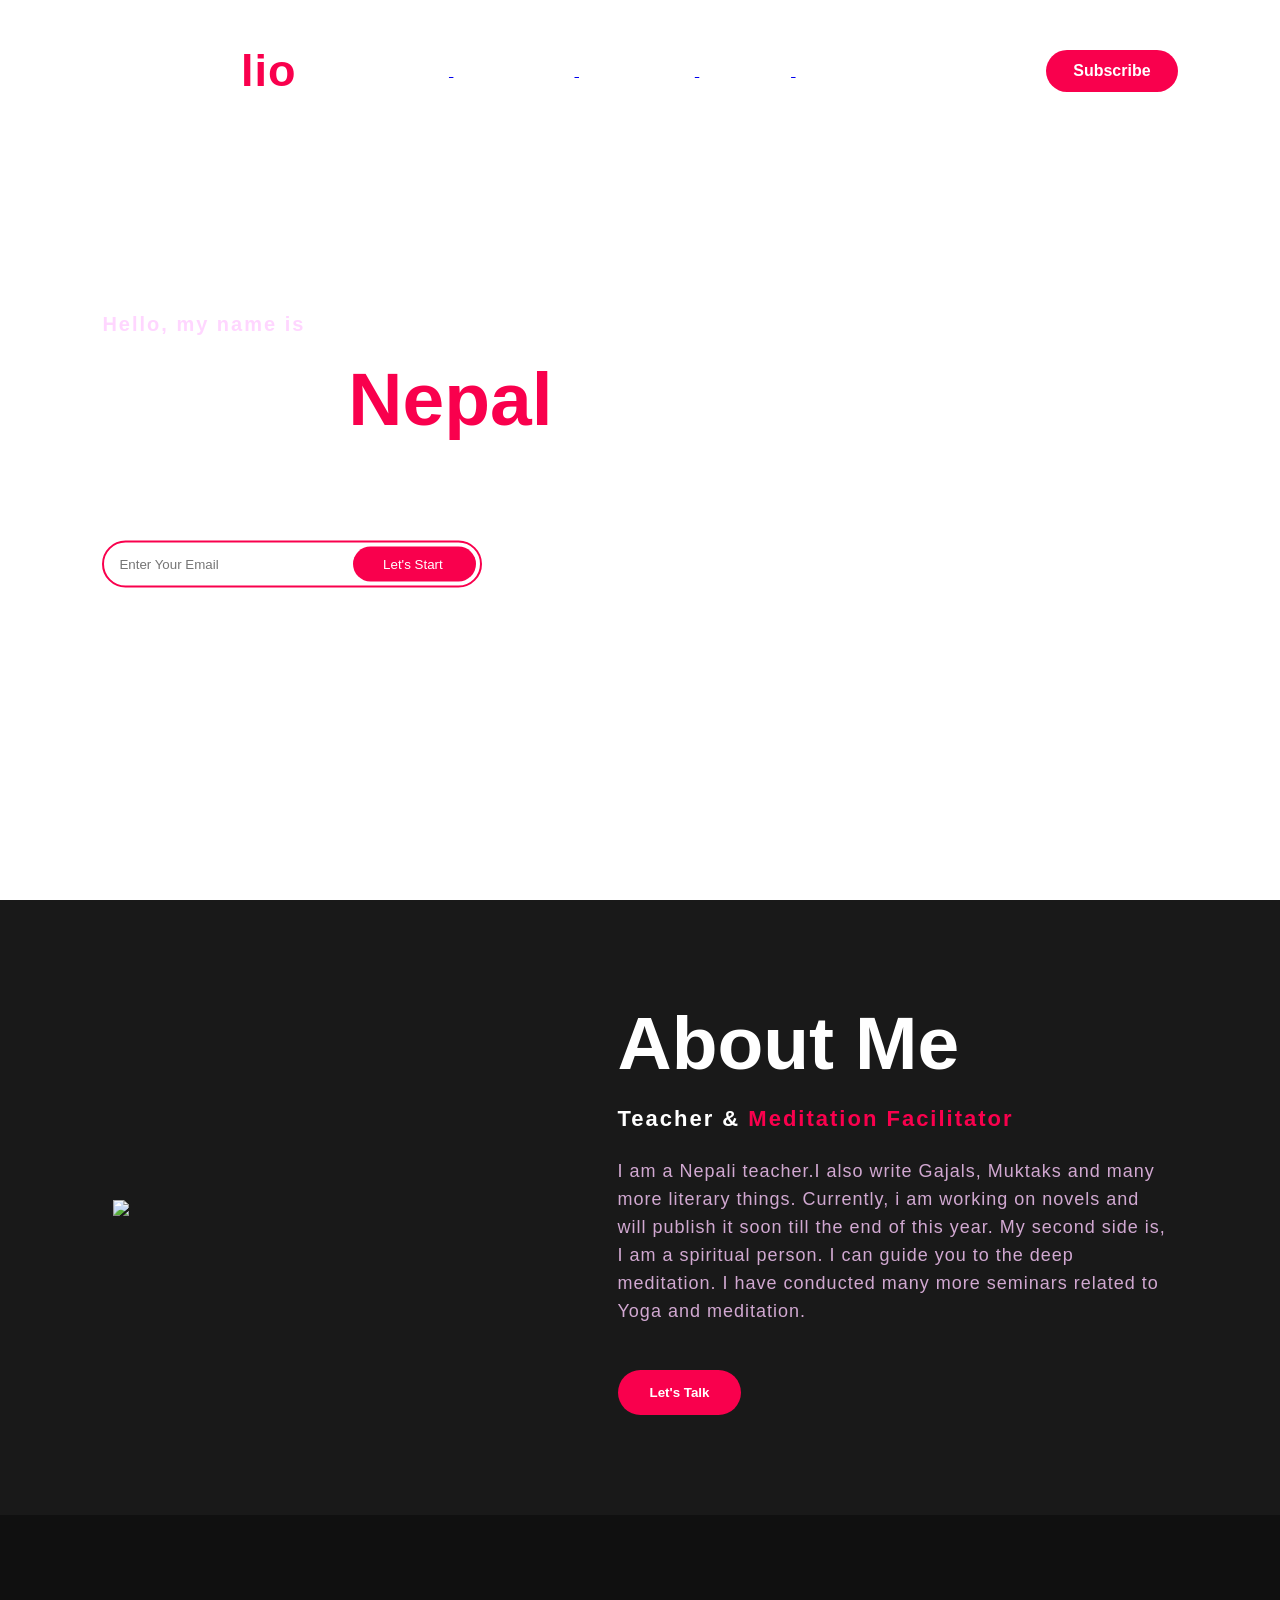
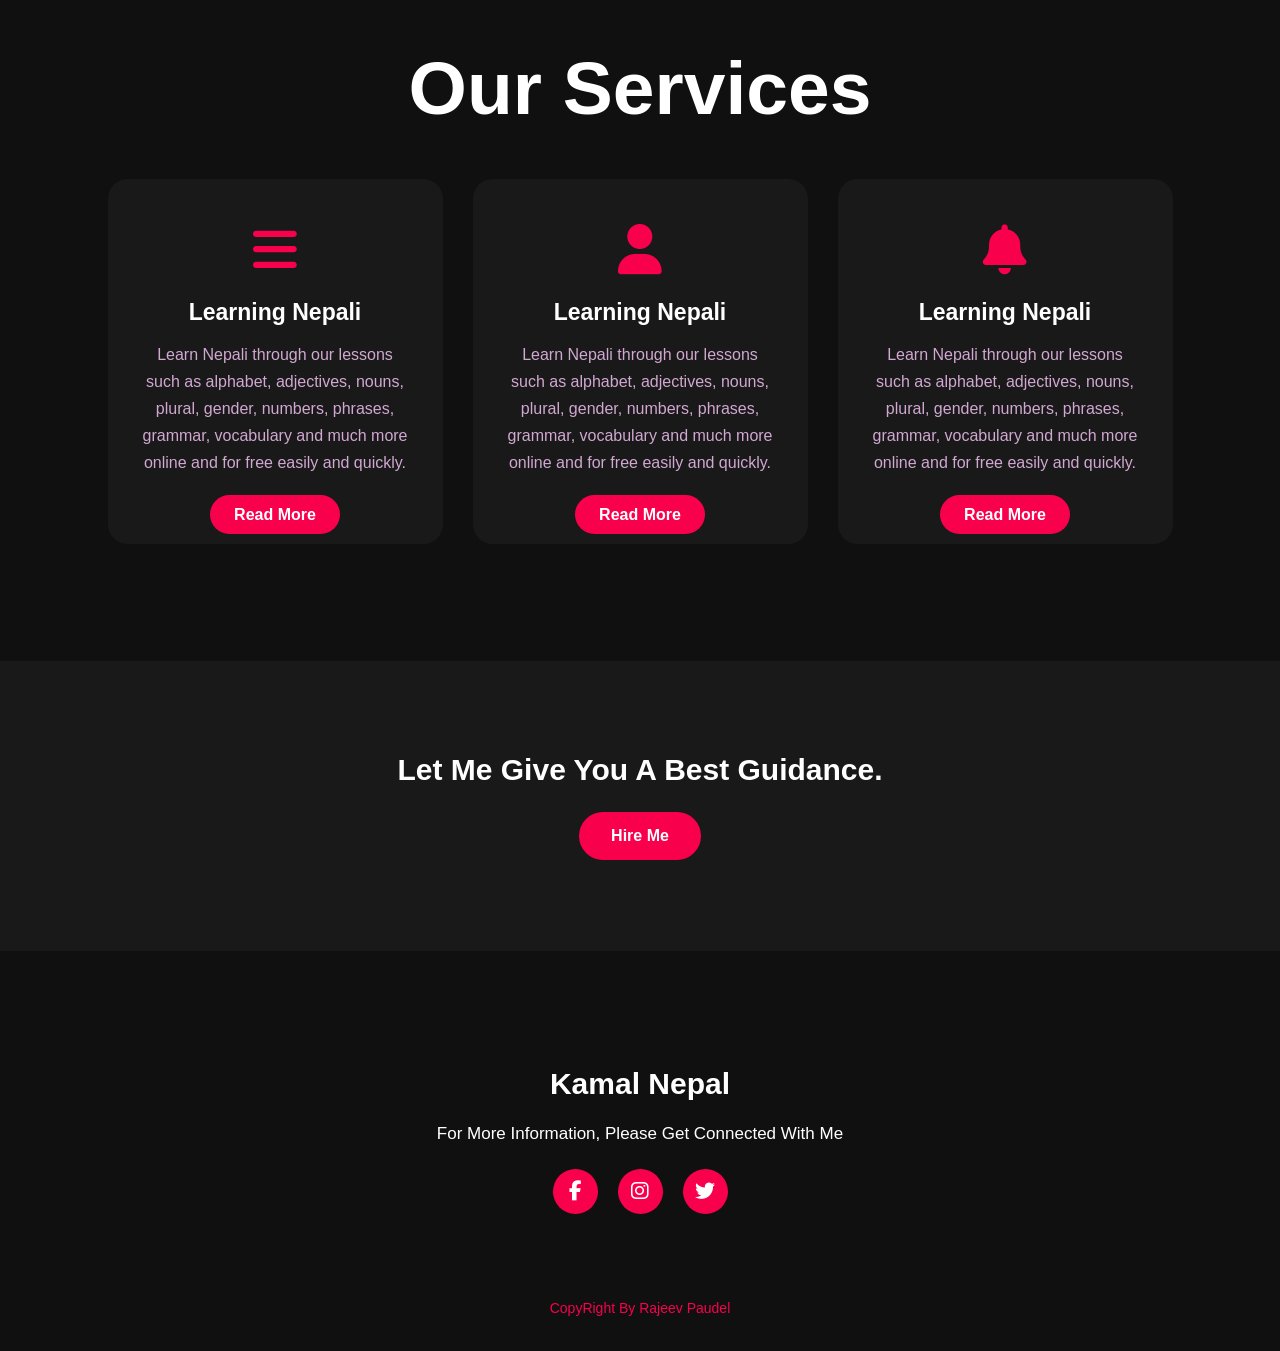
==== index.html @ 060ed09e "assigned to aashu and completed by aashu" ====
<!DOCTYPE html>
<html>
<head>
	<meta charset="utf-8">
	<meta name="viewport" content="width=device-width, initial-scale=1">
	<title>Portfolio Website</title>
	<link rel="stylesheet" type="text/css" href="style.css">
	<link rel="stylesheet" href="https://cdnjs.cloudflare.com/ajax/libs/font-awesome/6.2.0/css/all.min.css" integrity="sha512-xh6O/CkQoPOWDdYTDqeRdPCVd1SpvCA9XXcUnZS2FmJNp1coAFzvtCN9BmamE+4aHK8yyUHUSCcJHgXloTyT2A==" crossorigin="anonymous" referrerpolicy="no-referrer" />
</head>
<body>
	<!...hero section starts...>
		<div class="hero">
			<nav>
				<h2 class="logo">Portfo<span>lio</span></h2>
				<ul>
				<li><a href="#">Home</li>
				<li><a href="#">About Us</li>
				<li><a href="#">Services</li>
				<li><a href="#">Skills</li>
				<li><a href="#">Contact Us</li>
				</ul>
				<a href="#" class="btn">Subscribe</a>
			</nav>
			<div class="content">
				<h4>Hello, my name is</h4>
				<h1>Kamal <span>Nepal</span></h1>
				<h3>I'am a Nepali Teacher</h3>
				<div class="newslatter">
					<form>
						<input type="email" name="email" id="mail" placeholder="Enter Your Email">
						<input type="submit" name="submit" value="Let's Start ">

					</form>
				</div>
				
			</div>
		</div>


                    <!........About section starts...........>
    <section class="about">
    	<div class="main">
    		<img src="main-img.jpg">
    		<div class="about-text">
    			<h2> About Me</h2>
    			<h5>Teacher & <span>Meditation Facilitator</span></h5>
    			<p>I am a Nepali teacher.I also write Gajals, Muktaks and many more literary things.
    				Currently, i am working on novels and will publish it soon till the end of this year.
    				My second side is, I am a spiritual person. I can guide you to the deep meditation.
    				I have conducted many more seminars related to Yoga and meditation. 
				</p>
    			<button type="button">Let's Talk</button>
    		</div>
    		
    	</div>
    	
    </section>  
    <!........Service Section Starts......>
    <div class="service">
    	<div class="title">
    		<h2>Our Services</h2>
    	</div>
    	<div class="box">
    	<div class="card">
    		<i class="fa-solid fa-bars"></i>
    		<h5>Learning Nepali</h5>
    		<div class="pra">
    			<p>Learn Nepali through our lessons such as alphabet, adjectives, nouns, plural, gender, numbers, phrases, grammar, vocabulary and much more online and for free easily and quickly.
    			</p>

    			<p style="text-align: center;">
    				<a href="#" class="button"> Read More</a>
    			</p>
    		</div>
    	</div>

    	<div class="card">
    		<i class="fa-solid fa-user"></i>
    		<h5>Learning Nepali</h5>
    		<div class="pra">
    			<p>Learn Nepali through our lessons such as alphabet, adjectives, nouns, plural, gender, numbers, phrases, grammar, vocabulary and much more online and for free easily and quickly.
    			</p>

    			<p style="text-align: center;">
    				<a href="#" class="button"> Read More</a>
    			</p>
    		</div>
    	</div>


    	<div class="card">
    		<i class="fa-solid fa-bell"></i>
    		<h5>Learning Nepali</h5>
    		<div class="pra">
    			<p>Learn Nepali through our lessons such as alphabet, adjectives, nouns, plural, gender, numbers, phrases, grammar, vocabulary and much more online and for free easily and quickly.
    			</p>

    			<p style="text-align: center;">
    				<a href="#" class="button"> Read More</a>
    			</p>
    		</div>
    	</div>

    </div>
    </div>  

    <!......contact me.......>
    <div class="contact-me">
    	<p> Let Me Give You A Best Guidance.</p>
    	<a class="button-two" href="#">Hire Me</a>
    </div> 
    <!.....Footer Start....>
<footer>
	<p>Kamal Nepal</p>
	<p>For More Information, Please Get Connected With Me</p>
	<div class="social">
		<a href="#"><i class="fa-brands fa-facebook-f"></i></a>
		<a href="#"><i class="fa-brands fa-instagram"></i></a>
		<a href="#"><i class="fa-brands fa-twitter"></i></a>
	</div>
	<p class="end">CopyRight By Rajeev Paudel</p>

</footer>          	
</body>
</html>
---- style.css ----
*{
	padding: 0;
	margin: 0;
	font-family:'Josefin Sans',sans-serif;
	box-sizing: border-box;
}
.hero{
	height: 100vh;
	width: 100%;
	background-image: url(background.jpg);
	background-size: cover;
	background-position: center;
}
nav{
	display: flex;
	align-items: center;
	justify-content: space-between;
	padding-top: 45px;
	padding-left: 8%;
	padding-right: 8%;

}
.logo{
	color: white;
	font-size: 45px;
	letter-spacing: 1px;
	cursor: pointer;
}
span{
	color: #f9004d;
}
nav ul li{
	list-style-type: none;
	display: inline-block;
	padding: 10px 25px;
}
nav ul li a{
	color: white;
	text-decoration: none;
	font-weight: bold;
	text-transform: capitalize;
}
nav ul li a:hover{
	color: #f9004d;
	transition: .4s;
}
.btn{
	background-color:#f9004d ;
	color: white;
	text-decoration: none;
	border: 2px solid transparent;
	font-weight: bold;
	padding: 10px 25px;
	border-radius: 30px;
	transition: transform .4s;
}
.btn:hover{
	transform: scale(1.2);
}
.content{
	position: absolute;
	top: 50%;
	left: 8%;
	transform: translateY(-50%);
}
h1{
	color: white;
	margin: 20px 0px 20px;
	font-size: 75px;
}
h3{
	color: white;
	font-size: 25px;
	margin-bottom: 50px;
}
h4{
	color: #fcfc;
	letter-spacing: 2px;
	font-size: 20px;

}
.newslatter form{
	width: 380px;
	max-width: 100%;
	position: relative;

}
.newslatter form input:first-child{
	display: inline-block;
	width: 100%;
	padding: 14px 130px 14px 15px;
	border: 2px solid #f9004d;
	outline: none;
	border-radius: 30px;
}
.newslatter form input:last-child{
	position: absolute;
	display: inline-block;
	outline: none;
	border: none;
	padding: 10px 30px;
	border-radius: 30px;
	background-color: #f9004d;
	color: white;
	box-shadow: 0px 0px 5px #000 0px 0px 15px #858585;
	top: 6px;
	right: 6px;
}
.about{
	width: 100%;
	padding: 100px 0px;
	background-color: #191919;

}
.about img{
	height: auto;
	width: 430px;

}
.about-text{
	width: 550px;
}
.main{
	width: 1130px;
	max-width: 95%;
	margin: 0 auto;
	display: flex;
	align-items: center;
	justify-content: space-around;
}
.about-text h2{
	color: white;
	font-size: 75px;
	text-transform: capitalize;
	margin-bottom: 20px;
}
.about-text h5{
	color: white;
	letter-spacing: 2px;
	font-size: 22px;
	margin-bottom: 25px;
	text-transform: capitalize;
}
.about-text p{
	color: #fcfc;
	letter-spacing: 1px;
	line-height: 28px;
	font-size: 18px;
	margin-bottom: 45px;
}
button{
	background-color: #f9004d;
	color: white;
	text-transform: none;
	border: 2px solid transparent;
	font-weight: bold;
	padding: 13px 30px;
	border-radius: 30px;
	transition: .4s;
}
button:hover{
	background-color: transparent;
	border: 2px solid #f9004d;
	cursor: pointer;
}
.service{
	background-color: #101010;
	width: 100%;
	padding: 100px 0px;
}
.title h2{
	color: white;
	font-size: 75px;
	width: 1130px;
	margin: 30px auto;
	text-align: center;
}
.box{
	display: flex;
	justify-content: center;
	align-items: center;
	min-height: 400px;
}
.card{
	height: 365px;
	width: 335px;
	padding: 20px 35px;
	background: #191919;
	border-radius: 20px;
	margin: 15px;
	position: relative;
	overflow: hidden;
	text-align: center;
}
.card i{
	font-size: 50px;
	display: block;
	text-align: center;
	margin: 25px 0px;
	color: #f9004d;
}
h5{
	color: white;
	font-size: 23px;
	margin-bottom: 15px;
}
.pra p{
	color: #fcfc;
	font-size: 16px;
	line-height: 27px;
	margin-bottom: 25px;


}
.card .button{
	background-color: #f9004d;
	color: white;
	text-transform: none;
	border: 2px solid transparent;
	font-weight: bold;
	padding: 9px 22px;
	border-radius: 30px;
	transition: .4s;
	text-decoration: none;
}
.card .button:hover{
	background-color: transparent;
	border: 2px solid #f9004d;
	cursor: pointer; 	
}
.contact-me{
	width: 100%;
	height: 290px;
	background: #191919;
	display: flex;
	align-items: center;
	flex-direction: column;
	justify-content: center;


}
.contact-me p{
	color: white;
	font-size: 30px;
	font-weight: bold;
	margin-bottom: 25px;

}
.contact-me .button-two{
	background-color: #f9004d;
	color: white;
	text-transform: none;
	border: 2px solid transparent;
	font-weight: bold;
	padding: 13px 30px;
	border-radius: 30px;
	transition: .4s;
	text-decoration: none;
}
.contact-me .button-two:hover{
	background-color: transparent;
	border: 2px solid #f9004d;
	cursor: pointer; 	

}
footer{
	position: relative;
	width: 100%;
	height: 400px;
	background: #101010;
	display: flex;
	flex-direction: column;
	align-items: center;
	justify-content: center;
}
footer p:nth-child(1){
	font-size: 30px;
	color: white;
	font-weight: bold;
	margin-bottom: 20px;

}
footer p:nth-child(2){
	color: white;
	font-size: 17px;
	width: 500px;
	text-align: center;
	line-height: 26px;
}
.social{
	display: flex;

}
.social a{
	width: 45px;
	height: 45px;
	display: flex;
	align-items: center;
	justify-content: center;
	background: #f9004d;
	border-radius: 50%;
	margin: 22px 10px;
	color: white;
	text-decoration: none;
	font-size: 20px;

}
.social a:hover{
	transform: scale(1.3);
	transition: .3s;

}
.end{
	position: absolute;
	color: #f9004d;
	bottom: 35px;
	font-size: 14px;
	
}
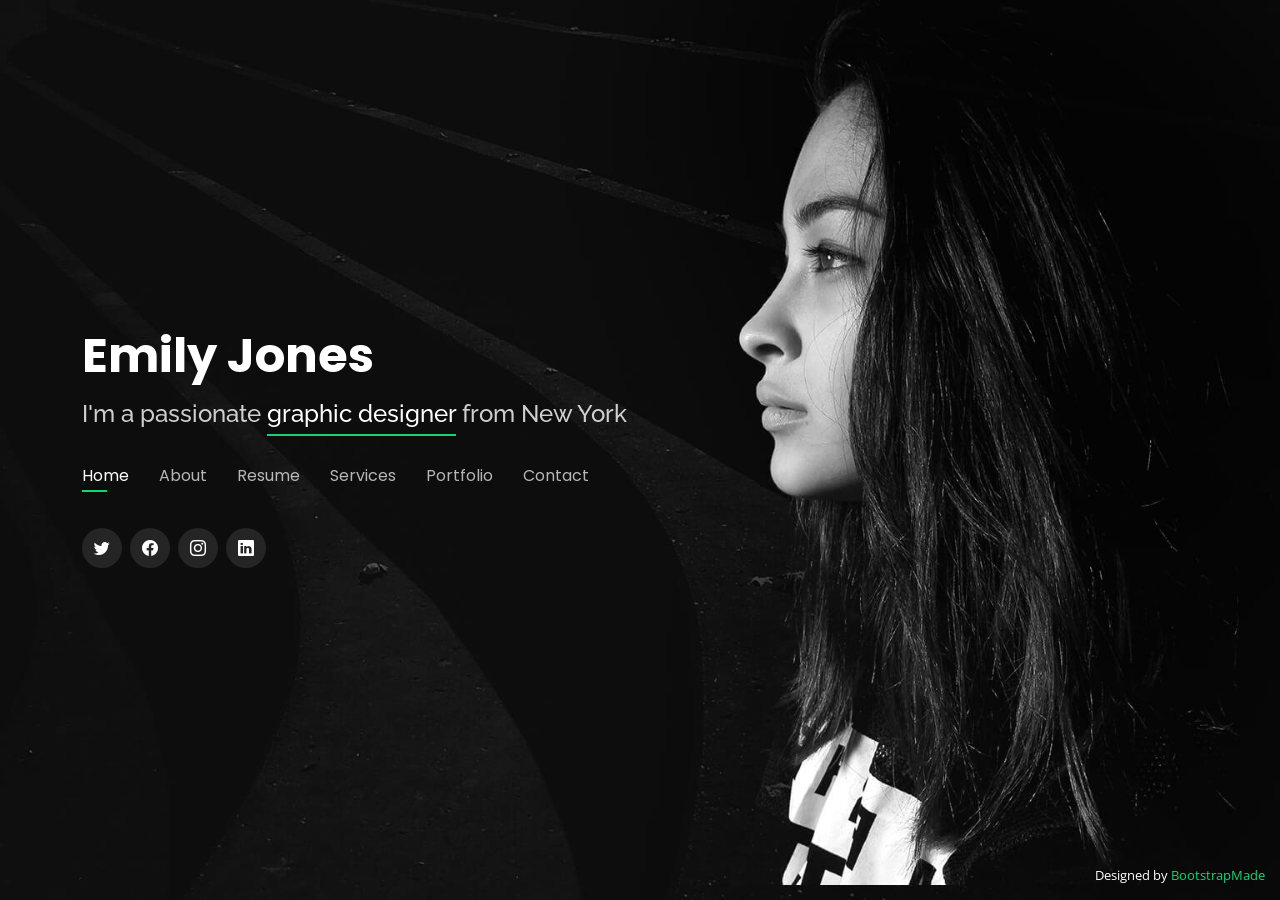
==== commit c3443194: "Lets see" ====
--- a/index.html
+++ b/index.html
@@ -1,125 +1,780 @@
 <!DOCTYPE html>
-<html>
+<html lang="en">
+
 <head>
-	<meta charset="utf-8">
-	<meta name="viewport" content="width=device-width, initial-scale=1">
-	<title>Portfolio Website</title>
-	<link rel="stylesheet" type="text/css" href="style.css">
-	<link rel="stylesheet" href="https://cdnjs.cloudflare.com/ajax/libs/font-awesome/6.2.0/css/all.min.css" integrity="sha512-xh6O/CkQoPOWDdYTDqeRdPCVd1SpvCA9XXcUnZS2FmJNp1coAFzvtCN9BmamE+4aHK8yyUHUSCcJHgXloTyT2A==" crossorigin="anonymous" referrerpolicy="no-referrer" />
+  <meta charset="utf-8">
+  <meta content="width=device-width, initial-scale=1.0" name="viewport">
+
+  <title>Personal Bootstrap Template</title>
+  <meta content="" name="description">
+  <meta content="" name="keywords">
+
+  <!-- Favicons -->
+  <link href="assets/img/favicon.png" rel="icon">
+  <link href="assets/img/apple-touch-icon.png" rel="apple-touch-icon">
+
+  <!-- Google Fonts -->
+  <link href="https://fonts.googleapis.com/css?family=Open+Sans:300,300i,400,400i,600,600i,700,700i|Raleway:300,300i,400,400i,500,500i,600,600i,700,700i|Poppins:300,300i,400,400i,500,500i,600,600i,700,700i" rel="stylesheet">
+
+  <!-- Vendor CSS Files -->
+  <link href="assets/vendor/bootstrap/css/bootstrap.min.css" rel="stylesheet">
+  <link href="assets/vendor/bootstrap-icons/bootstrap-icons.css" rel="stylesheet">
+  <link href="assets/vendor/boxicons/css/boxicons.min.css" rel="stylesheet">
+  <link href="assets/vendor/glightbox/css/glightbox.min.css" rel="stylesheet">
+  <link href="assets/vendor/remixicon/remixicon.css" rel="stylesheet">
+  <link href="assets/vendor/swiper/swiper-bundle.min.css" rel="stylesheet">
+
+  <!-- Template Main CSS File -->
+  <link href="assets/css/style.css" rel="stylesheet">
+
+  <!-- =======================================================
+  * Template Name: Personal
+  * Updated: Aug 30 2023 with Bootstrap v5.3.1
+  * Template URL: https://bootstrapmade.com/personal-free-resume-bootstrap-template/
+  * Author: BootstrapMade.com
+  * License: https://bootstrapmade.com/license/
+  ======================================================== -->
 </head>
+
 <body>
-	<!...hero section starts...>
-		<div class="hero">
-			<nav>
-				<h2 class="logo">Portfo<span>lio</span></h2>
-				<ul>
-				<li><a href="#">Home</li>
-				<li><a href="#">About Us</li>
-				<li><a href="#">Services</li>
-				<li><a href="#">Skills</li>
-				<li><a href="#">Contact Us</li>
-				</ul>
-				<a href="#" class="btn">Subscribe</a>
-			</nav>
-			<div class="content">
-				<h4>Hello, my name is</h4>
-				<h1>Kamal <span>Nepal</span></h1>
-				<h3>I'am a Nepali Teacher</h3>
-				<div class="newslatter">
-					<form>
-						<input type="email" name="email" id="mail" placeholder="Enter Your Email">
-						<input type="submit" name="submit" value="Let's Start ">
-
-					</form>
-				</div>
-				
-			</div>
-		</div>
-
-
-                    <!........About section starts...........>
-    <section class="about">
-    	<div class="main">
-    		<img src="main-img.jpg">
-    		<div class="about-text">
-    			<h2> About Me</h2>
-    			<h5>Teacher & <span>Meditation Facilitator</span></h5>
-    			<p>I am a Nepali teacher.I also write Gajals, Muktaks and many more literary things.
-    				Currently, i am working on novels and will publish it soon till the end of this year.
-    				My second side is, I am a spiritual person. I can guide you to the deep meditation.
-    				I have conducted many more seminars related to Yoga and meditation. 
-				</p>
-    			<button type="button">Let's Talk</button>
-    		</div>
-    		
-    	</div>
-    	
-    </section>  
-    <!........Service Section Starts......>
-    <div class="service">
-    	<div class="title">
-    		<h2>Our Services</h2>
-    	</div>
-    	<div class="box">
-    	<div class="card">
-    		<i class="fa-solid fa-bars"></i>
-    		<h5>Learning Nepali</h5>
-    		<div class="pra">
-    			<p>Learn Nepali through our lessons such as alphabet, adjectives, nouns, plural, gender, numbers, phrases, grammar, vocabulary and much more online and for free easily and quickly.
-    			</p>
-
-    			<p style="text-align: center;">
-    				<a href="#" class="button"> Read More</a>
-    			</p>
-    		</div>
-    	</div>
-
-    	<div class="card">
-    		<i class="fa-solid fa-user"></i>
-    		<h5>Learning Nepali</h5>
-    		<div class="pra">
-    			<p>Learn Nepali through our lessons such as alphabet, adjectives, nouns, plural, gender, numbers, phrases, grammar, vocabulary and much more online and for free easily and quickly.
-    			</p>
-
-    			<p style="text-align: center;">
-    				<a href="#" class="button"> Read More</a>
-    			</p>
-    		</div>
-    	</div>
-
-
-    	<div class="card">
-    		<i class="fa-solid fa-bell"></i>
-    		<h5>Learning Nepali</h5>
-    		<div class="pra">
-    			<p>Learn Nepali through our lessons such as alphabet, adjectives, nouns, plural, gender, numbers, phrases, grammar, vocabulary and much more online and for free easily and quickly.
-    			</p>
-
-    			<p style="text-align: center;">
-    				<a href="#" class="button"> Read More</a>
-    			</p>
-    		</div>
-    	</div>
+
+  <!-- ======= Header ======= -->
+  <header id="header">
+    <div class="container">
+
+      <h1><a href="index.html">Emily Jones</a></h1>
+      <!-- Uncomment below if you prefer to use an image logo -->
+      <!-- <a href="index.html" class="mr-auto"><img src="assets/img/logo.png" alt="" class="img-fluid"></a> -->
+      <h2>I'm a passionate <span>graphic designer</span> from New York</h2>
+
+      <nav id="navbar" class="navbar">
+        <ul>
+          <li><a class="nav-link active" href="#header">Home</a></li>
+          <li><a class="nav-link" href="#about">About</a></li>
+          <li><a class="nav-link" href="#resume">Resume</a></li>
+          <li><a class="nav-link" href="#services">Services</a></li>
+          <li><a class="nav-link" href="#portfolio">Portfolio</a></li>
+          <li><a class="nav-link" href="#contact">Contact</a></li>
+        </ul>
+        <i class="bi bi-list mobile-nav-toggle"></i>
+      </nav><!-- .navbar -->
+
+      <div class="social-links">
+        <a href="#" class="twitter"><i class="bi bi-twitter"></i></a>
+        <a href="#" class="facebook"><i class="bi bi-facebook"></i></a>
+        <a href="#" class="instagram"><i class="bi bi-instagram"></i></a>
+        <a href="#" class="linkedin"><i class="bi bi-linkedin"></i></a>
+      </div>
 
     </div>
-    </div>  
-
-    <!......contact me.......>
-    <div class="contact-me">
-    	<p> Let Me Give You A Best Guidance.</p>
-    	<a class="button-two" href="#">Hire Me</a>
-    </div> 
-    <!.....Footer Start....>
-<footer>
-	<p>Kamal Nepal</p>
-	<p>For More Information, Please Get Connected With Me</p>
-	<div class="social">
-		<a href="#"><i class="fa-brands fa-facebook-f"></i></a>
-		<a href="#"><i class="fa-brands fa-instagram"></i></a>
-		<a href="#"><i class="fa-brands fa-twitter"></i></a>
-	</div>
-	<p class="end">CopyRight By Rajeev Paudel</p>
-
-</footer>          	
+  </header><!-- End Header -->
+
+  <!-- ======= About Section ======= -->
+  <section id="about" class="about">
+
+    <!-- ======= About Me ======= -->
+    <div class="about-me container">
+
+      <div class="section-title">
+        <h2>About</h2>
+        <p>Learn more about me</p>
+      </div>
+
+      <div class="row">
+        <div class="col-lg-4" data-aos="fade-right">
+          <img src="assets/img/me.jpg" class="img-fluid" alt="">
+        </div>
+        <div class="col-lg-8 pt-4 pt-lg-0 content" data-aos="fade-left">
+          <h3>UI/UX &amp; Graphic Designer</h3>
+          <p class="fst-italic">
+            Lorem ipsum dolor sit amet, consectetur adipiscing elit, sed do eiusmod tempor incididunt ut labore et dolore
+            magna aliqua.
+          </p>
+          <div class="row">
+            <div class="col-lg-6">
+              <ul>
+                <li><i class="bi bi-chevron-right"></i> <strong>Birthday:</strong> <span>1 May 1995</span></li>
+                <li><i class="bi bi-chevron-right"></i> <strong>Website:</strong> <span>www.example.com</span></li>
+                <li><i class="bi bi-chevron-right"></i> <strong>Phone:</strong> <span>+123 456 7890</span></li>
+                <li><i class="bi bi-chevron-right"></i> <strong>City:</strong> <span>New York, USA</span></li>
+              </ul>
+            </div>
+            <div class="col-lg-6">
+              <ul>
+                <li><i class="bi bi-chevron-right"></i> <strong>Age:</strong> <span>30</span></li>
+                <li><i class="bi bi-chevron-right"></i> <strong>Degree:</strong> <span>Master</span></li>
+                <li><i class="bi bi-chevron-right"></i> <strong>PhEmailone:</strong> <span>email@example.com</span></li>
+                <li><i class="bi bi-chevron-right"></i> <strong>Freelance:</strong> <span>Available</span></li>
+              </ul>
+            </div>
+          </div>
+          <p>
+            Officiis eligendi itaque labore et dolorum mollitia officiis optio vero. Quisquam sunt adipisci omnis et ut. Nulla accusantium dolor incidunt officia tempore. Et eius omnis.
+            Cupiditate ut dicta maxime officiis quidem quia. Sed et consectetur qui quia repellendus itaque neque. Aliquid amet quidem ut quaerat cupiditate. Ab et eum qui repellendus omnis culpa magni laudantium dolores.
+          </p>
+        </div>
+      </div>
+
+    </div><!-- End About Me -->
+
+    <!-- ======= Counts ======= -->
+    <div class="counts container">
+
+      <div class="row">
+
+        <div class="col-lg-3 col-md-6">
+          <div class="count-box">
+            <i class="bi bi-emoji-smile"></i>
+            <span data-purecounter-start="0" data-purecounter-end="232" data-purecounter-duration="1" class="purecounter"></span>
+            <p>Happy Clients</p>
+          </div>
+        </div>
+
+        <div class="col-lg-3 col-md-6 mt-5 mt-md-0">
+          <div class="count-box">
+            <i class="bi bi-journal-richtext"></i>
+            <span data-purecounter-start="0" data-purecounter-end="521" data-purecounter-duration="1" class="purecounter"></span>
+            <p>Projects</p>
+          </div>
+        </div>
+
+        <div class="col-lg-3 col-md-6 mt-5 mt-lg-0">
+          <div class="count-box">
+            <i class="bi bi-headset"></i>
+            <span data-purecounter-start="0" data-purecounter-end="1463" data-purecounter-duration="1" class="purecounter"></span>
+            <p>Hours Of Support</p>
+          </div>
+        </div>
+
+        <div class="col-lg-3 col-md-6 mt-5 mt-lg-0">
+          <div class="count-box">
+            <i class="bi bi-award"></i>
+            <span data-purecounter-start="0" data-purecounter-end="24" data-purecounter-duration="1" class="purecounter"></span>
+            <p>Awards</p>
+          </div>
+        </div>
+
+      </div>
+
+    </div><!-- End Counts -->
+
+    <!-- ======= Skills  ======= -->
+    <div class="skills container">
+
+      <div class="section-title">
+        <h2>Skills</h2>
+      </div>
+
+      <div class="row skills-content">
+
+        <div class="col-lg-6">
+
+          <div class="progress">
+            <span class="skill">HTML <i class="val">100%</i></span>
+            <div class="progress-bar-wrap">
+              <div class="progress-bar" role="progressbar" aria-valuenow="100" aria-valuemin="0" aria-valuemax="100"></div>
+            </div>
+          </div>
+
+          <div class="progress">
+            <span class="skill">CSS <i class="val">90%</i></span>
+            <div class="progress-bar-wrap">
+              <div class="progress-bar" role="progressbar" aria-valuenow="90" aria-valuemin="0" aria-valuemax="100"></div>
+            </div>
+          </div>
+
+          <div class="progress">
+            <span class="skill">JavaScript <i class="val">75%</i></span>
+            <div class="progress-bar-wrap">
+              <div class="progress-bar" role="progressbar" aria-valuenow="75" aria-valuemin="0" aria-valuemax="100"></div>
+            </div>
+          </div>
+
+        </div>
+
+        <div class="col-lg-6">
+
+          <div class="progress">
+            <span class="skill">PHP <i class="val">80%</i></span>
+            <div class="progress-bar-wrap">
+              <div class="progress-bar" role="progressbar" aria-valuenow="80" aria-valuemin="0" aria-valuemax="100"></div>
+            </div>
+          </div>
+
+          <div class="progress">
+            <span class="skill">WordPress/CMS <i class="val">90%</i></span>
+            <div class="progress-bar-wrap">
+              <div class="progress-bar" role="progressbar" aria-valuenow="90" aria-valuemin="0" aria-valuemax="100"></div>
+            </div>
+          </div>
+
+          <div class="progress">
+            <span class="skill">Photoshop <i class="val">55%</i></span>
+            <div class="progress-bar-wrap">
+              <div class="progress-bar" role="progressbar" aria-valuenow="55" aria-valuemin="0" aria-valuemax="100"></div>
+            </div>
+          </div>
+
+        </div>
+
+      </div>
+
+    </div><!-- End Skills -->
+
+    <!-- ======= Interests ======= -->
+    <div class="interests container">
+
+      <div class="section-title">
+        <h2>Interests</h2>
+      </div>
+
+      <div class="row">
+        <div class="col-lg-3 col-md-4">
+          <div class="icon-box">
+            <i class="ri-store-line" style="color: #ffbb2c;"></i>
+            <h3>Lorem Ipsum</h3>
+          </div>
+        </div>
+        <div class="col-lg-3 col-md-4 mt-4 mt-md-0">
+          <div class="icon-box">
+            <i class="ri-bar-chart-box-line" style="color: #5578ff;"></i>
+            <h3>Dolor Sitema</h3>
+          </div>
+        </div>
+        <div class="col-lg-3 col-md-4 mt-4 mt-md-0">
+          <div class="icon-box">
+            <i class="ri-calendar-todo-line" style="color: #e80368;"></i>
+            <h3>Sed perspiciatis</h3>
+          </div>
+        </div>
+        <div class="col-lg-3 col-md-4 mt-4 mt-lg-0">
+          <div class="icon-box">
+            <i class="ri-paint-brush-line" style="color: #e361ff;"></i>
+            <h3>Magni Dolores</h3>
+          </div>
+        </div>
+        <div class="col-lg-3 col-md-4 mt-4">
+          <div class="icon-box">
+            <i class="ri-database-2-line" style="color: #47aeff;"></i>
+            <h3>Nemo Enim</h3>
+          </div>
+        </div>
+        <div class="col-lg-3 col-md-4 mt-4">
+          <div class="icon-box">
+            <i class="ri-gradienter-line" style="color: #ffa76e;"></i>
+            <h3>Eiusmod Tempor</h3>
+          </div>
+        </div>
+        <div class="col-lg-3 col-md-4 mt-4">
+          <div class="icon-box">
+            <i class="ri-file-list-3-line" style="color: #11dbcf;"></i>
+            <h3>Midela Teren</h3>
+          </div>
+        </div>
+        <div class="col-lg-3 col-md-4 mt-4">
+          <div class="icon-box">
+            <i class="ri-price-tag-2-line" style="color: #4233ff;"></i>
+            <h3>Pira Neve</h3>
+          </div>
+        </div>
+        <div class="col-lg-3 col-md-4 mt-4">
+          <div class="icon-box">
+            <i class="ri-anchor-line" style="color: #b2904f;"></i>
+            <h3>Dirada Pack</h3>
+          </div>
+        </div>
+        <div class="col-lg-3 col-md-4 mt-4">
+          <div class="icon-box">
+            <i class="ri-disc-line" style="color: #b20969;"></i>
+            <h3>Moton Ideal</h3>
+          </div>
+        </div>
+        <div class="col-lg-3 col-md-4 mt-4">
+          <div class="icon-box">
+            <i class="ri-base-station-line" style="color: #ff5828;"></i>
+            <h3>Verdo Park</h3>
+          </div>
+        </div>
+        <div class="col-lg-3 col-md-4 mt-4">
+          <div class="icon-box">
+            <i class="ri-fingerprint-line" style="color: #29cc61;"></i>
+            <h3>Flavor Nivelanda</h3>
+          </div>
+        </div>
+      </div>
+
+    </div><!-- End Interests -->
+
+    <!-- ======= Testimonials ======= -->
+    <div class="testimonials container">
+
+      <div class="section-title">
+        <h2>Testimonials</h2>
+      </div>
+
+      <div class="testimonials-slider swiper" data-aos="fade-up" data-aos-delay="100">
+        <div class="swiper-wrapper">
+
+          <div class="swiper-slide">
+            <div class="testimonial-item">
+              <p>
+                <i class="bx bxs-quote-alt-left quote-icon-left"></i>
+                Proin iaculis purus consequat sem cure digni ssim donec porttitora entum suscipit rhoncus. Accusantium quam, ultricies eget id, aliquam eget nibh et. Maecen aliquam, risus at semper.
+                <i class="bx bxs-quote-alt-right quote-icon-right"></i>
+              </p>
+              <img src="assets/img/testimonials/testimonials-1.jpg" class="testimonial-img" alt="">
+              <h3>Saul Goodman</h3>
+              <h4>Ceo &amp; Founder</h4>
+            </div>
+          </div><!-- End testimonial item -->
+
+          <div class="swiper-slide">
+            <div class="testimonial-item">
+              <p>
+                <i class="bx bxs-quote-alt-left quote-icon-left"></i>
+                Export tempor illum tamen malis malis eram quae irure esse labore quem cillum quid cillum eram malis quorum velit fore eram velit sunt aliqua noster fugiat irure amet legam anim culpa.
+                <i class="bx bxs-quote-alt-right quote-icon-right"></i>
+              </p>
+              <img src="assets/img/testimonials/testimonials-2.jpg" class="testimonial-img" alt="">
+              <h3>Sara Wilsson</h3>
+              <h4>Designer</h4>
+            </div>
+          </div><!-- End testimonial item -->
+
+          <div class="swiper-slide">
+            <div class="testimonial-item">
+              <p>
+                <i class="bx bxs-quote-alt-left quote-icon-left"></i>
+                Enim nisi quem export duis labore cillum quae magna enim sint quorum nulla quem veniam duis minim tempor labore quem eram duis noster aute amet eram fore quis sint minim.
+                <i class="bx bxs-quote-alt-right quote-icon-right"></i>
+              </p>
+              <img src="assets/img/testimonials/testimonials-3.jpg" class="testimonial-img" alt="">
+              <h3>Jena Karlis</h3>
+              <h4>Store Owner</h4>
+            </div>
+          </div><!-- End testimonial item -->
+
+          <div class="swiper-slide">
+            <div class="testimonial-item">
+              <p>
+                <i class="bx bxs-quote-alt-left quote-icon-left"></i>
+                Fugiat enim eram quae cillum dolore dolor amet nulla culpa multos export minim fugiat minim velit minim dolor enim duis veniam ipsum anim magna sunt elit fore quem dolore labore illum veniam.
+                <i class="bx bxs-quote-alt-right quote-icon-right"></i>
+              </p>
+              <img src="assets/img/testimonials/testimonials-4.jpg" class="testimonial-img" alt="">
+              <h3>Matt Brandon</h3>
+              <h4>Freelancer</h4>
+            </div>
+          </div><!-- End testimonial item -->
+
+          <div class="swiper-slide">
+            <div class="testimonial-item">
+              <p>
+                <i class="bx bxs-quote-alt-left quote-icon-left"></i>
+                Quis quorum aliqua sint quem legam fore sunt eram irure aliqua veniam tempor noster veniam enim culpa labore duis sunt culpa nulla illum cillum fugiat legam esse veniam culpa fore nisi cillum quid.
+                <i class="bx bxs-quote-alt-right quote-icon-right"></i>
+              </p>
+              <img src="assets/img/testimonials/testimonials-5.jpg" class="testimonial-img" alt="">
+              <h3>John Larson</h3>
+              <h4>Entrepreneur</h4>
+            </div>
+          </div><!-- End testimonial item -->
+
+        </div>
+        <div class="swiper-pagination"></div>
+      </div>
+
+      <div class="owl-carousel testimonials-carousel">
+
+      </div>
+
+    </div><!-- End Testimonials  -->
+
+  </section><!-- End About Section -->
+
+  <!-- ======= Resume Section ======= -->
+  <section id="resume" class="resume">
+    <div class="container">
+
+      <div class="section-title">
+        <h2>Resume</h2>
+        <p>Check My Resume</p>
+      </div>
+
+      <div class="row">
+        <div class="col-lg-6">
+          <h3 class="resume-title">Sumary</h3>
+          <div class="resume-item pb-0">
+            <h4>Alice Barkley</h4>
+            <p><em>Innovative and deadline-driven Graphic Designer with 3+ years of experience designing and developing user-centered digital/print marketing material from initial concept to final, polished deliverable.</em></p>
+            <p>
+            <ul>
+              <li>Portland par 127,Orlando, FL</li>
+              <li>(123) 456-7891</li>
+              <li>alice.barkley@example.com</li>
+            </ul>
+            </p>
+          </div>
+
+          <h3 class="resume-title">Education</h3>
+          <div class="resume-item">
+            <h4>Master of Fine Arts &amp; Graphic Design</h4>
+            <h5>2015 - 2016</h5>
+            <p><em>Rochester Institute of Technology, Rochester, NY</em></p>
+            <p>Qui deserunt veniam. Et sed aliquam labore tempore sed quisquam iusto autem sit. Ea vero voluptatum qui ut dignissimos deleniti nerada porti sand markend</p>
+          </div>
+          <div class="resume-item">
+            <h4>Bachelor of Fine Arts &amp; Graphic Design</h4>
+            <h5>2010 - 2014</h5>
+            <p><em>Rochester Institute of Technology, Rochester, NY</em></p>
+            <p>Quia nobis sequi est occaecati aut. Repudiandae et iusto quae reiciendis et quis Eius vel ratione eius unde vitae rerum voluptates asperiores voluptatem Earum molestiae consequatur neque etlon sader mart dila</p>
+          </div>
+        </div>
+        <div class="col-lg-6">
+          <h3 class="resume-title">Professional Experience</h3>
+          <div class="resume-item">
+            <h4>Senior graphic design specialist</h4>
+            <h5>2019 - Present</h5>
+            <p><em>Experion, New York, NY </em></p>
+            <p>
+            <ul>
+              <li>Lead in the design, development, and implementation of the graphic, layout, and production communication materials</li>
+              <li>Delegate tasks to the 7 members of the design team and provide counsel on all aspects of the project. </li>
+              <li>Supervise the assessment of all graphic materials in order to ensure quality and accuracy of the design</li>
+              <li>Oversee the efficient use of production project budgets ranging from $2,000 - $25,000</li>
+            </ul>
+            </p>
+          </div>
+          <div class="resume-item">
+            <h4>Graphic design specialist</h4>
+            <h5>2017 - 2018</h5>
+            <p><em>Stepping Stone Advertising, New York, NY</em></p>
+            <p>
+            <ul>
+              <li>Developed numerous marketing programs (logos, brochures,infographics, presentations, and advertisements).</li>
+              <li>Managed up to 5 projects or tasks at a given time while under pressure</li>
+              <li>Recommended and consulted with clients on the most appropriate graphic design</li>
+              <li>Created 4+ design presentations and proposals a month for clients and account managers</li>
+            </ul>
+            </p>
+          </div>
+        </div>
+      </div>
+
+    </div>
+  </section><!-- End Resume Section -->
+
+  <!-- ======= Services Section ======= -->
+  <section id="services" class="services">
+    <div class="container">
+
+      <div class="section-title">
+        <h2>Services</h2>
+        <p>My Services</p>
+      </div>
+
+      <div class="row">
+        <div class="col-lg-4 col-md-6 d-flex align-items-stretch">
+          <div class="icon-box">
+            <div class="icon"><i class="bx bxl-dribbble"></i></div>
+            <h4><a href="">Lorem Ipsum</a></h4>
+            <p>Voluptatum deleniti atque corrupti quos dolores et quas molestias excepturi</p>
+          </div>
+        </div>
+
+        <div class="col-lg-4 col-md-6 d-flex align-items-stretch mt-4 mt-md-0">
+          <div class="icon-box">
+            <div class="icon"><i class="bx bx-file"></i></div>
+            <h4><a href="">Sed ut perspiciatis</a></h4>
+            <p>Duis aute irure dolor in reprehenderit in voluptate velit esse cillum dolore</p>
+          </div>
+        </div>
+
+        <div class="col-lg-4 col-md-6 d-flex align-items-stretch mt-4 mt-lg-0">
+          <div class="icon-box">
+            <div class="icon"><i class="bx bx-tachometer"></i></div>
+            <h4><a href="">Magni Dolores</a></h4>
+            <p>Excepteur sint occaecat cupidatat non proident, sunt in culpa qui officia</p>
+          </div>
+        </div>
+
+        <div class="col-lg-4 col-md-6 d-flex align-items-stretch mt-4">
+          <div class="icon-box">
+            <div class="icon"><i class="bx bx-world"></i></div>
+            <h4><a href="">Nemo Enim</a></h4>
+            <p>At vero eos et accusamus et iusto odio dignissimos ducimus qui blanditiis</p>
+          </div>
+        </div>
+
+        <div class="col-lg-4 col-md-6 d-flex align-items-stretch mt-4">
+          <div class="icon-box">
+            <div class="icon"><i class="bx bx-slideshow"></i></div>
+            <h4><a href="">Dele cardo</a></h4>
+            <p>Quis consequatur saepe eligendi voluptatem consequatur dolor consequuntur</p>
+          </div>
+        </div>
+
+        <div class="col-lg-4 col-md-6 d-flex align-items-stretch mt-4">
+          <div class="icon-box">
+            <div class="icon"><i class="bx bx-arch"></i></div>
+            <h4><a href="">Divera don</a></h4>
+            <p>Modi nostrum vel laborum. Porro fugit error sit minus sapiente sit aspernatur</p>
+          </div>
+        </div>
+
+      </div>
+
+    </div>
+  </section><!-- End Services Section -->
+
+  <!-- ======= Portfolio Section ======= -->
+  <section id="portfolio" class="portfolio">
+    <div class="container">
+
+      <div class="section-title">
+        <h2>Portfolio</h2>
+        <p>My Works</p>
+      </div>
+
+      <div class="row">
+        <div class="col-lg-12 d-flex justify-content-center">
+          <ul id="portfolio-flters">
+            <li data-filter="*" class="filter-active">All</li>
+            <li data-filter=".filter-app">App</li>
+            <li data-filter=".filter-card">Card</li>
+            <li data-filter=".filter-web">Web</li>
+          </ul>
+        </div>
+      </div>
+
+      <div class="row portfolio-container">
+
+        <div class="col-lg-4 col-md-6 portfolio-item filter-app">
+          <div class="portfolio-wrap">
+            <img src="assets/img/portfolio/portfolio-1.jpg" class="img-fluid" alt="">
+            <div class="portfolio-info">
+              <h4>App 1</h4>
+              <p>App</p>
+              <div class="portfolio-links">
+                <a href="assets/img/portfolio/portfolio-1.jpg" data-gallery="portfolioGallery" class="portfolio-lightbox" title="App 1"><i class="bx bx-plus"></i></a>
+                <a href="portfolio-details.html" data-gallery="portfolioDetailsGallery" data-glightbox="type: external" class="portfolio-details-lightbox" title="Portfolio Details"><i class="bx bx-link"></i></a>
+              </div>
+            </div>
+          </div>
+        </div>
+
+        <div class="col-lg-4 col-md-6 portfolio-item filter-web">
+          <div class="portfolio-wrap">
+            <img src="assets/img/portfolio/portfolio-2.jpg" class="img-fluid" alt="">
+            <div class="portfolio-info">
+              <h4>Web 3</h4>
+              <p>Web</p>
+              <div class="portfolio-links">
+                <a href="assets/img/portfolio/portfolio-2.jpg" data-gallery="portfolioGallery" class="portfolio-lightbox" title="Web 3"><i class="bx bx-plus"></i></a>
+                <a href="portfolio-details.html" data-gallery="portfolioDetailsGallery" data-glightbox="type: external" class="portfolio-details-lightbox" title="Portfolio Details"><i class="bx bx-link"></i></a>
+              </div>
+            </div>
+          </div>
+        </div>
+
+        <div class="col-lg-4 col-md-6 portfolio-item filter-app">
+          <div class="portfolio-wrap">
+            <img src="assets/img/portfolio/portfolio-3.jpg" class="img-fluid" alt="">
+            <div class="portfolio-info">
+              <h4>App 2</h4>
+              <p>App</p>
+              <div class="portfolio-links">
+                <a href="assets/img/portfolio/portfolio-3.jpg" data-gallery="portfolioGallery" class="portfolio-lightbox" title="App 2"><i class="bx bx-plus"></i></a>
+                <a href="portfolio-details.html" data-gallery="portfolioDetailsGallery" data-glightbox="type: external" class="portfolio-details-lightbox" title="Portfolio Details"><i class="bx bx-link"></i></a>
+              </div>
+            </div>
+          </div>
+        </div>
+
+        <div class="col-lg-4 col-md-6 portfolio-item filter-card">
+          <div class="portfolio-wrap">
+            <img src="assets/img/portfolio/portfolio-4.jpg" class="img-fluid" alt="">
+            <div class="portfolio-info">
+              <h4>Card 2</h4>
+              <p>Card</p>
+              <div class="portfolio-links">
+                <a href="assets/img/portfolio/portfolio-4.jpg" data-gallery="portfolioGallery" class="portfolio-lightbox" title="Card 2"><i class="bx bx-plus"></i></a>
+                <a href="portfolio-details.html" data-gallery="portfolioDetailsGallery" data-glightbox="type: external" class="portfolio-details-lightbox" title="Portfolio Details"><i class="bx bx-link"></i></a>
+              </div>
+            </div>
+          </div>
+        </div>
+
+        <div class="col-lg-4 col-md-6 portfolio-item filter-web">
+          <div class="portfolio-wrap">
+            <img src="assets/img/portfolio/portfolio-5.jpg" class="img-fluid" alt="">
+            <div class="portfolio-info">
+              <h4>Web 2</h4>
+              <p>Web</p>
+              <div class="portfolio-links">
+                <a href="assets/img/portfolio/portfolio-5.jpg" data-gallery="portfolioGallery" class="portfolio-lightbox" title="Web 2"><i class="bx bx-plus"></i></a>
+                <a href="portfolio-details.html" data-gallery="portfolioDetailsGallery" data-glightbox="type: external" class="portfolio-details-lightbox" title="Portfolio Details"><i class="bx bx-link"></i></a>
+              </div>
+            </div>
+          </div>
+        </div>
+
+        <div class="col-lg-4 col-md-6 portfolio-item filter-app">
+          <div class="portfolio-wrap">
+            <img src="assets/img/portfolio/portfolio-6.jpg" class="img-fluid" alt="">
+            <div class="portfolio-info">
+              <h4>App 3</h4>
+              <p>App</p>
+              <div class="portfolio-links">
+                <a href="assets/img/portfolio/portfolio-6.jpg" data-gallery="portfolioGallery" class="portfolio-lightbox" title="App 3"><i class="bx bx-plus"></i></a>
+                <a href="portfolio-details.html" data-gallery="portfolioDetailsGallery" data-glightbox="type: external" class="portfolio-details-lightbox" title="Portfolio Details"><i class="bx bx-link"></i></a>
+              </div>
+            </div>
+          </div>
+        </div>
+
+        <div class="col-lg-4 col-md-6 portfolio-item filter-card">
+          <div class="portfolio-wrap">
+            <img src="assets/img/portfolio/portfolio-7.jpg" class="img-fluid" alt="">
+            <div class="portfolio-info">
+              <h4>Card 1</h4>
+              <p>Card</p>
+              <div class="portfolio-links">
+                <a href="assets/img/portfolio/portfolio-7.jpg" data-gallery="portfolioGallery" class="portfolio-lightbox" title="Card 1"><i class="bx bx-plus"></i></a>
+                <a href="portfolio-details.html" data-gallery="portfolioDetailsGallery" data-glightbox="type: external" class="portfolio-details-lightbox" title="Portfolio Details"><i class="bx bx-link"></i></a>
+              </div>
+            </div>
+          </div>
+        </div>
+
+        <div class="col-lg-4 col-md-6 portfolio-item filter-card">
+          <div class="portfolio-wrap">
+            <img src="assets/img/portfolio/portfolio-8.jpg" class="img-fluid" alt="">
+            <div class="portfolio-info">
+              <h4>Card 3</h4>
+              <p>Card</p>
+              <div class="portfolio-links">
+                <a href="assets/img/portfolio/portfolio-8.jpg" data-gallery="portfolioGallery" class="portfolio-lightbox" title="Card 3"><i class="bx bx-plus"></i></a>
+                <a href="portfolio-details.html" data-gallery="portfolioDetailsGallery" data-glightbox="type: external" class="portfolio-details-lightbox" title="Portfolio Details"><i class="bx bx-link"></i></a>
+              </div>
+            </div>
+          </div>
+        </div>
+
+        <div class="col-lg-4 col-md-6 portfolio-item filter-web">
+          <div class="portfolio-wrap">
+            <img src="assets/img/portfolio/portfolio-9.jpg" class="img-fluid" alt="">
+            <div class="portfolio-info">
+              <h4>Web 3</h4>
+              <p>Web</p>
+              <div class="portfolio-links">
+                <a href="assets/img/portfolio/portfolio-9.jpg" data-gallery="portfolioGallery" class="portfolio-lightbox" title="Web 3"><i class="bx bx-plus"></i></a>
+                <a href="portfolio-details.html" data-gallery="portfolioDetailsGallery" data-glightbox="type: external" class="portfolio-details-lightbox" title="Portfolio Details"><i class="bx bx-link"></i></a>
+              </div>
+            </div>
+          </div>
+        </div>
+
+      </div>
+
+    </div>
+  </section><!-- End Portfolio Section -->
+
+  <!-- ======= Contact Section ======= -->
+  <section id="contact" class="contact">
+    <div class="container">
+
+      <div class="section-title">
+        <h2>Contact</h2>
+        <p>Contact Me</p>
+      </div>
+
+      <div class="row mt-2">
+
+        <div class="col-md-6 d-flex align-items-stretch">
+          <div class="info-box">
+            <i class="bx bx-map"></i>
+            <h3>My Address</h3>
+            <p>A108 Adam Street, New York, NY 535022</p>
+          </div>
+        </div>
+
+        <div class="col-md-6 mt-4 mt-md-0 d-flex align-items-stretch">
+          <div class="info-box">
+            <i class="bx bx-share-alt"></i>
+            <h3>Social Profiles</h3>
+            <div class="social-links">
+              <a href="#" class="twitter"><i class="bi bi-twitter"></i></a>
+              <a href="#" class="facebook"><i class="bi bi-facebook"></i></a>
+              <a href="#" class="instagram"><i class="bi bi-instagram"></i></a>
+              <a href="#" class="google-plus"><i class="bi bi-skype"></i></a>
+              <a href="#" class="linkedin"><i class="bi bi-linkedin"></i></a>
+            </div>
+          </div>
+        </div>
+
+        <div class="col-md-6 mt-4 d-flex align-items-stretch">
+          <div class="info-box">
+            <i class="bx bx-envelope"></i>
+            <h3>Email Me</h3>
+            <p>contact@example.com</p>
+          </div>
+        </div>
+        <div class="col-md-6 mt-4 d-flex align-items-stretch">
+          <div class="info-box">
+            <i class="bx bx-phone-call"></i>
+            <h3>Call Me</h3>
+            <p>+1 5589 55488 55</p>
+          </div>
+        </div>
+      </div>
+
+      <form action="forms/contact.php" method="post" role="form" class="php-email-form mt-4">
+        <div class="row">
+          <div class="col-md-6 form-group">
+            <input type="text" name="name" class="form-control" id="name" placeholder="Your Name" required>
+          </div>
+          <div class="col-md-6 form-group mt-3 mt-md-0">
+            <input type="email" class="form-control" name="email" id="email" placeholder="Your Email" required>
+          </div>
+        </div>
+        <div class="form-group mt-3">
+          <input type="text" class="form-control" name="subject" id="subject" placeholder="Subject" required>
+        </div>
+        <div class="form-group mt-3">
+          <textarea class="form-control" name="message" rows="5" placeholder="Message" required></textarea>
+        </div>
+        <div class="my-3">
+          <div class="loading">Loading</div>
+          <div class="error-message"></div>
+          <div class="sent-message">Your message has been sent. Thank you!</div>
+        </div>
+        <div class="text-center"><button type="submit">Send Message</button></div>
+      </form>
+
+    </div>
+  </section><!-- End Contact Section -->
+
+  <div class="credits">
+    <!-- All the links in the footer should remain intact. -->
+    <!-- You can delete the links only if you purchased the pro version. -->
+    <!-- Licensing information: https://bootstrapmade.com/license/ -->
+    <!-- Purchase the pro version with working PHP/AJAX contact form: https://bootstrapmade.com/personal-free-resume-bootstrap-template/ -->
+    Designed by <a href="https://bootstrapmade.com/">BootstrapMade</a>
+  </div>
+
+  <!-- Vendor JS Files -->
+  <script src="assets/vendor/purecounter/purecounter_vanilla.js"></script>
+  <script src="assets/vendor/bootstrap/js/bootstrap.bundle.min.js"></script>
+  <script src="assets/vendor/glightbox/js/glightbox.min.js"></script>
+  <script src="assets/vendor/isotope-layout/isotope.pkgd.min.js"></script>
+  <script src="assets/vendor/swiper/swiper-bundle.min.js"></script>
+  <script src="assets/vendor/waypoints/noframework.waypoints.js"></script>
+  <script src="assets/vendor/php-email-form/validate.js"></script>
+
+  <!-- Template Main JS File -->
+  <script src="assets/js/main.js"></script>
+
 </body>
+
 </html>
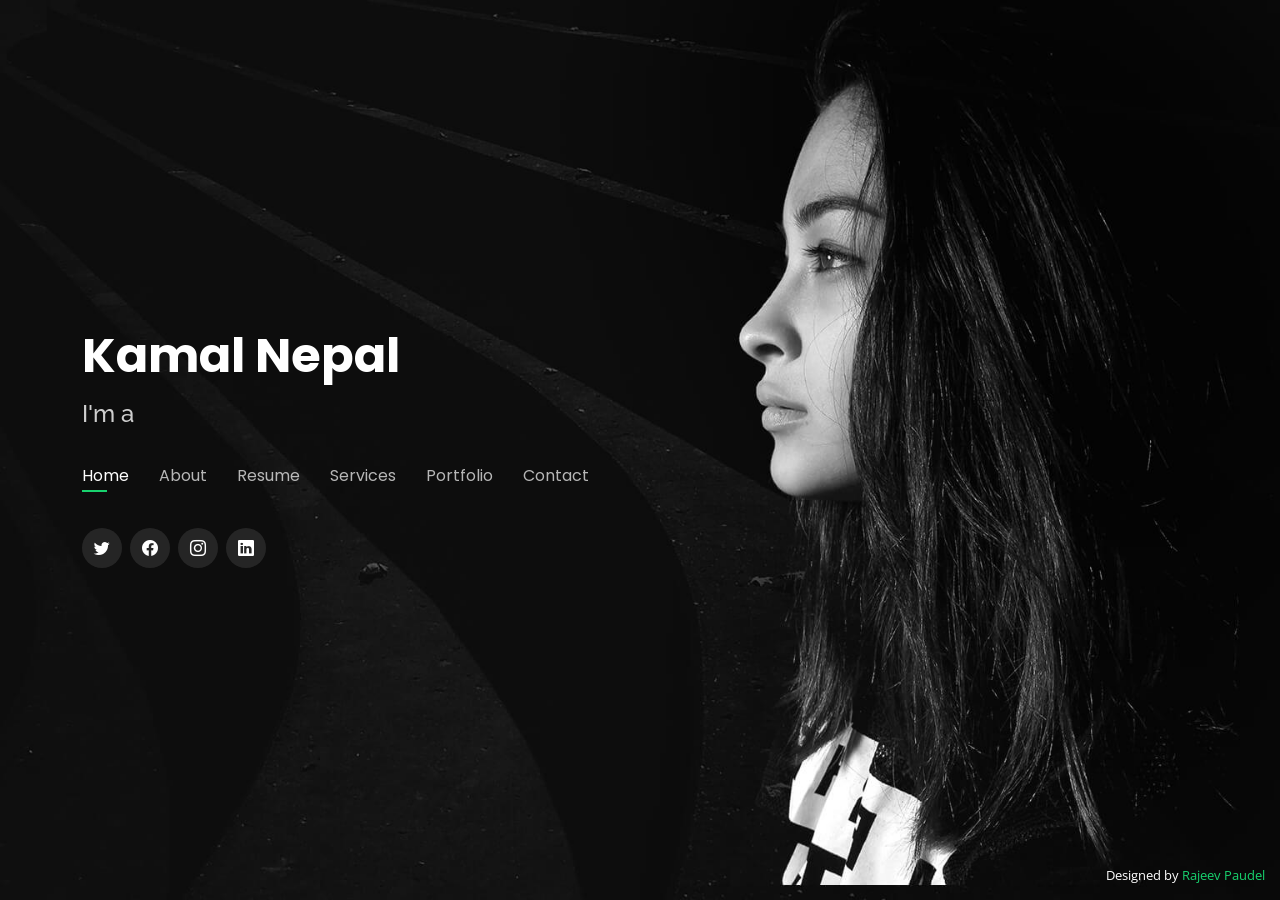
==== commit 752b4ffb: "MOdification going on" ====
--- a/index.html
+++ b/index.html
@@ -5,7 +5,7 @@
   <meta charset="utf-8">
   <meta content="width=device-width, initial-scale=1.0" name="viewport">
 
-  <title>Personal Bootstrap Template</title>
+  <title>Kamal Nepal</title>
   <meta content="" name="description">
   <meta content="" name="keywords">
 
@@ -27,13 +27,6 @@
   <!-- Template Main CSS File -->
   <link href="assets/css/style.css" rel="stylesheet">
 
-  <!-- =======================================================
-  * Template Name: Personal
-  * Updated: Aug 30 2023 with Bootstrap v5.3.1
-  * Template URL: https://bootstrapmade.com/personal-free-resume-bootstrap-template/
-  * Author: BootstrapMade.com
-  * License: https://bootstrapmade.com/license/
-  ======================================================== -->
 </head>
 
 <body>
@@ -42,11 +35,11 @@
   <header id="header">
     <div class="container">
 
-      <h1><a href="index.html">Emily Jones</a></h1>
+      <h1><a href="index.html">Kamal Nepal</a></h1>
       <!-- Uncomment below if you prefer to use an image logo -->
       <!-- <a href="index.html" class="mr-auto"><img src="assets/img/logo.png" alt="" class="img-fluid"></a> -->
-      <h2>I'm a passionate <span>graphic designer</span> from New York</h2>
-
+      <h2 class="hero-title mb-4">I'm a </h2>
+          <p class="hero-subtitle"><span class="typed" data-typed-items="Student, Adventurer, Stock Market Enthusiast"></span></p>
       <nav id="navbar" class="navbar">
         <ul>
           <li><a class="nav-link active" href="#header">Home</a></li>
@@ -756,11 +749,7 @@
   </section><!-- End Contact Section -->
 
   <div class="credits">
-    <!-- All the links in the footer should remain intact. -->
-    <!-- You can delete the links only if you purchased the pro version. -->
-    <!-- Licensing information: https://bootstrapmade.com/license/ -->
-    <!-- Purchase the pro version with working PHP/AJAX contact form: https://bootstrapmade.com/personal-free-resume-bootstrap-template/ -->
-    Designed by <a href="https://bootstrapmade.com/">BootstrapMade</a>
+    Designed by <a href="https://www.rajeevpaudel1.com.np/">Rajeev Paudel</a>
   </div>
 
   <!-- Vendor JS Files -->
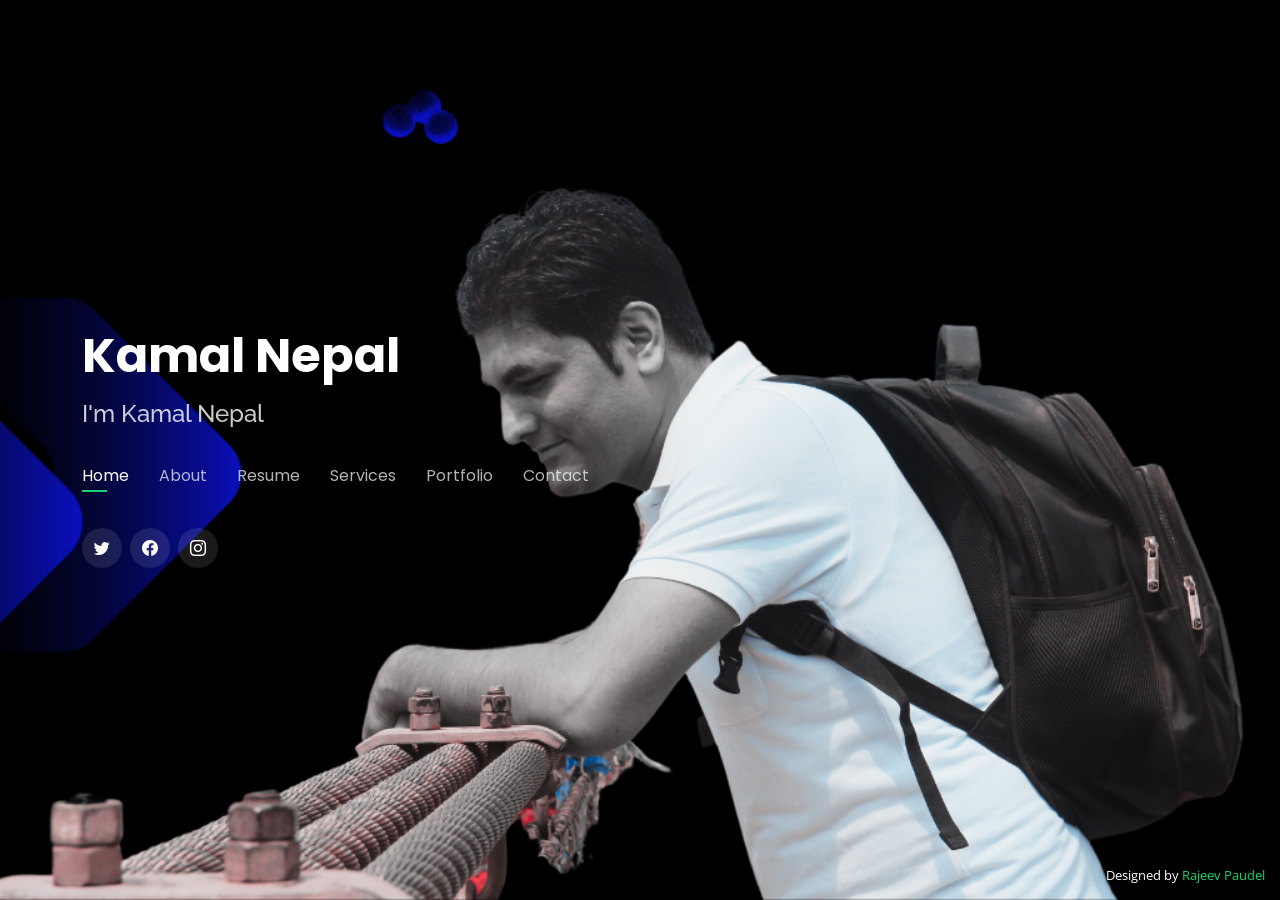
==== commit 9f634951: "Modified" ====
--- a/index.html
+++ b/index.html
@@ -38,7 +38,7 @@
       <h1><a href="index.html">Kamal Nepal</a></h1>
       <!-- Uncomment below if you prefer to use an image logo -->
       <!-- <a href="index.html" class="mr-auto"><img src="assets/img/logo.png" alt="" class="img-fluid"></a> -->
-      <h2 class="hero-title mb-4">I'm a </h2>
+      <h2 class="hero-title mb-4">I'm Kamal Nepal </h2>
           <p class="hero-subtitle"><span class="typed" data-typed-items="Student, Adventurer, Stock Market Enthusiast"></span></p>
       <nav id="navbar" class="navbar">
         <ul>
@@ -53,10 +53,9 @@
       </nav><!-- .navbar -->
 
       <div class="social-links">
-        <a href="#" class="twitter"><i class="bi bi-twitter"></i></a>
-        <a href="#" class="facebook"><i class="bi bi-facebook"></i></a>
-        <a href="#" class="instagram"><i class="bi bi-instagram"></i></a>
-        <a href="#" class="linkedin"><i class="bi bi-linkedin"></i></a>
+        <a href="https://twitter.com/kamalnepal3" class="twitter"><i class="bi bi-twitter"></i></a>
+        <a href="https://www.facebook.com/kamal.nepal.9" class="facebook"><i class="bi bi-facebook"></i></a>
+        <a href="https://www.instagram.com/_nepal_kamal/" class="instagram"><i class="bi bi-instagram"></i></a>
       </div>
 
     </div>
@@ -75,7 +74,7 @@
 
       <div class="row">
         <div class="col-lg-4" data-aos="fade-right">
-          <img src="assets/img/me.jpg" class="img-fluid" alt="">
+          <img src="assets/img/me(1).png" class="img-fluid" alt="">
         </div>
         <div class="col-lg-8 pt-4 pt-lg-0 content" data-aos="fade-left">
           <h3>UI/UX &amp; Graphic Designer</h3>
@@ -87,16 +86,16 @@
             <div class="col-lg-6">
               <ul>
                 <li><i class="bi bi-chevron-right"></i> <strong>Birthday:</strong> <span>1 May 1995</span></li>
-                <li><i class="bi bi-chevron-right"></i> <strong>Website:</strong> <span>www.example.com</span></li>
-                <li><i class="bi bi-chevron-right"></i> <strong>Phone:</strong> <span>+123 456 7890</span></li>
-                <li><i class="bi bi-chevron-right"></i> <strong>City:</strong> <span>New York, USA</span></li>
+                <li><i class="bi bi-chevron-right"></i> <strong>Website:</strong> <span>https://nepalkamal.com.np/</span></li>
+                <li><i class="bi bi-chevron-right"></i> <strong>Phone:</strong> <span>+977 9849010803</span></li>
+                <li><i class="bi bi-chevron-right"></i> <strong>City:</strong> <span>Hetauda, Nepal</span></li>
               </ul>
             </div>
             <div class="col-lg-6">
               <ul>
                 <li><i class="bi bi-chevron-right"></i> <strong>Age:</strong> <span>30</span></li>
                 <li><i class="bi bi-chevron-right"></i> <strong>Degree:</strong> <span>Master</span></li>
-                <li><i class="bi bi-chevron-right"></i> <strong>PhEmailone:</strong> <span>email@example.com</span></li>
+                <li><i class="bi bi-chevron-right"></i> <strong>Email:</strong> <span>nepal.kamal00@gmail.com </span></li>
                 <li><i class="bi bi-chevron-right"></i> <strong>Freelance:</strong> <span>Available</span></li>
               </ul>
             </div>
@@ -688,7 +687,7 @@
           <div class="info-box">
             <i class="bx bx-map"></i>
             <h3>My Address</h3>
-            <p>A108 Adam Street, New York, NY 535022</p>
+            <p>Hetauda, Nepal</p>
           </div>
         </div>
 
@@ -697,11 +696,10 @@
             <i class="bx bx-share-alt"></i>
             <h3>Social Profiles</h3>
             <div class="social-links">
-              <a href="#" class="twitter"><i class="bi bi-twitter"></i></a>
-              <a href="#" class="facebook"><i class="bi bi-facebook"></i></a>
-              <a href="#" class="instagram"><i class="bi bi-instagram"></i></a>
-              <a href="#" class="google-plus"><i class="bi bi-skype"></i></a>
-              <a href="#" class="linkedin"><i class="bi bi-linkedin"></i></a>
+              <a href="https://twitter.com/kamalnepal3" class="twitter"><i class="bi bi-twitter"></i></a>
+              <a href="https://www.facebook.com/kamal.nepal.9" class="facebook"><i class="bi bi-facebook"></i></a>
+              <a href="https://www.instagram.com/_nepal_kamal/" class="instagram"><i class="bi bi-instagram"></i></a>
+
             </div>
           </div>
         </div>
@@ -710,14 +708,14 @@
           <div class="info-box">
             <i class="bx bx-envelope"></i>
             <h3>Email Me</h3>
-            <p>contact@example.com</p>
+            <p>nepal.kamal00@gmail.com </p>
           </div>
         </div>
         <div class="col-md-6 mt-4 d-flex align-items-stretch">
           <div class="info-box">
             <i class="bx bx-phone-call"></i>
             <h3>Call Me</h3>
-            <p>+1 5589 55488 55</p>
+            <p>+977 9849010803</p>
           </div>
         </div>
       </div>
--- a/assets/css/style.css
+++ b/assets/css/style.css
@@ -0,0 +1,1182 @@
+/*
+# General
+--------------------------------------------------------------*/
+body {
+  font-family: "Open Sans", sans-serif;
+  background-color: #040404;
+  color: #fff;
+  position: relative;
+  background: transparent;
+}
+
+body::before {
+  content: "";
+  position: fixed;
+  background: #040404 url("../img/bg\(1\).png") top right no-repeat;
+  background-size: cover;
+  left: 0;
+  right: 0;
+  top: 0;
+  height: 100vh;
+  z-index: -1;
+}
+
+@media (min-width: 1024px) {
+  body::before {
+    background-attachment: fixed;
+  }
+}
+
+a {
+  color: #18d26e;
+  text-decoration: none;
+}
+
+a:hover {
+  color: #35e888;
+  text-decoration: none;
+}
+
+h1,
+h2,
+h3,
+h4,
+h5,
+h6 {
+  font-family: "Raleway", sans-serif;
+}
+
+/*--------------------------------------------------------------
+# Header
+--------------------------------------------------------------*/
+#header {
+  transition: ease-in-out 0.3s;
+  position: relative;
+  height: 100vh;
+  display: flex;
+  align-items: center;
+  z-index: 997;
+  overflow-y: auto;
+}
+
+#header * {
+  transition: ease-in-out 0.3s;
+}
+
+#header h1 {
+  font-size: 48px;
+  margin: 0;
+  padding: 0;
+  line-height: 1;
+  font-weight: 700;
+  font-family: "Poppins", sans-serif;
+}
+
+#header h1 a,
+#header h1 a:hover {
+  color: #fff;
+  line-height: 1;
+  display: inline-block;
+}
+
+#header h2 {
+  font-size: 24px;
+  margin-top: 20px;
+  color: rgba(255, 255, 255, 0.8);
+}
+
+#header h2 span {
+  color: #fff;
+  border-bottom: 2px solid #18d26e;
+  padding-bottom: 6px;
+}
+
+#header img {
+  padding: 0;
+  margin: 0;
+}
+
+#header .social-links {
+  margin-top: 40px;
+  display: flex;
+}
+
+#header .social-links a {
+  font-size: 16px;
+  display: flex;
+  justify-content: center;
+  align-items: center;
+  background: rgba(255, 255, 255, 0.1);
+  color: #fff;
+  line-height: 1;
+  margin-right: 8px;
+  border-radius: 50%;
+  width: 40px;
+  height: 40px;
+}
+
+#header .social-links a:hover {
+  background: #18d26e;
+}
+
+@media (max-width: 992px) {
+  #header h1 {
+    font-size: 36px;
+  }
+
+  #header h2 {
+    font-size: 20px;
+    line-height: 30px;
+  }
+
+  #header .social-links {
+    margin-top: 15px;
+  }
+
+  #header .container {
+    display: flex;
+    flex-direction: column;
+    align-items: center;
+  }
+}
+
+/* Header Top */
+#header.header-top {
+  height: 80px;
+  position: fixed;
+  left: 0;
+  top: 0;
+  right: 0;
+  background: rgba(0, 0, 0, 0.9);
+}
+
+#header.header-top .social-links,
+#header.header-top h2 {
+  display: none;
+}
+
+#header.header-top h1 {
+  margin-right: auto;
+  font-size: 36px;
+}
+
+#header.header-top img {
+  max-height: 60px;
+  margin-right: 20px !important;
+}
+
+#header.header-top .container {
+  display: flex;
+  align-items: center;
+}
+
+#header.header-top .navbar {
+  margin: 0;
+}
+
+@media (max-width: 768px) {
+  #header.header-top {
+    height: 60px;
+  }
+
+  #header.header-top h1 {
+    font-size: 26px;
+  }
+}
+
+/*--------------------------------------------------------------
+# Navigation Menu
+--------------------------------------------------------------*/
+/**
+* Desktop Navigation 
+*/
+.navbar {
+  padding: 0;
+  margin-top: 35px;
+}
+
+.navbar ul {
+  margin: 0;
+  padding: 0;
+  display: flex;
+  list-style: none;
+  align-items: center;
+}
+
+.navbar li {
+  position: relative;
+}
+
+.navbar li+li {
+  margin-left: 30px;
+}
+
+.navbar a,
+.navbar a:focus {
+  display: flex;
+  align-items: center;
+  justify-content: space-between;
+  padding: 0;
+  font-family: "Poppins", sans-serif;
+  font-size: 16px;
+  font-weight: 400;
+  color: rgba(255, 255, 255, 0.7);
+  white-space: nowrap;
+  transition: 0.3s;
+}
+
+.navbar a i,
+.navbar a:focus i {
+  font-size: 12px;
+  line-height: 0;
+  margin-left: 5px;
+}
+
+.navbar a:before {
+  content: "";
+  position: absolute;
+  width: 0;
+  height: 2px;
+  bottom: -4px;
+  left: 0;
+  background-color: #18d26e;
+  visibility: hidden;
+  width: 0px;
+  transition: all 0.3s ease-in-out 0s;
+}
+
+.navbar a:hover:before,
+.navbar li:hover>a:before,
+.navbar .active:before {
+  visibility: visible;
+  width: 25px;
+}
+
+.navbar a:hover,
+.navbar .active,
+.navbar .active:focus,
+.navbar li:hover>a {
+  color: #fff;
+}
+
+/**
+* Mobile Navigation 
+*/
+.mobile-nav-toggle {
+  color: #fff;
+  font-size: 28px;
+  cursor: pointer;
+  display: none;
+  line-height: 0;
+  transition: 0.5s;
+  position: fixed;
+  right: 15px;
+  top: 15px;
+}
+
+@media (max-width: 991px) {
+  .mobile-nav-toggle {
+    display: block;
+  }
+
+  .navbar ul {
+    display: none;
+  }
+}
+
+.navbar-mobile {
+  position: fixed;
+  overflow: hidden;
+  top: 0;
+  right: 0;
+  left: 0;
+  bottom: 0;
+  background: rgba(0, 0, 0, 0.9);
+  transition: 0.3s;
+  z-index: 999;
+  margin-top: 0;
+}
+
+.navbar-mobile .mobile-nav-toggle {
+  position: absolute;
+  top: 15px;
+  right: 15px;
+}
+
+.navbar-mobile ul {
+  display: block;
+  position: absolute;
+  top: 55px;
+  right: 15px;
+  bottom: 45px;
+  left: 15px;
+  padding: 10px 0;
+  overflow-y: auto;
+  transition: 0.3s;
+  border: 2px solid rgba(255, 255, 255, 0.2);
+}
+
+.navbar-mobile li {
+  padding: 12px 20px;
+}
+
+.navbar-mobile li+li {
+  margin: 0;
+}
+
+.navbar-mobile a,
+.navbar-mobile a:focus {
+  font-size: 16px;
+  position: relative;
+}
+
+/*--------------------------------------------------------------
+# Sections General
+--------------------------------------------------------------*/
+section {
+  overflow: hidden;
+  position: absolute;
+  width: 100%;
+  top: 140px;
+  bottom: 100%;
+  opacity: 0;
+  transition: ease-in-out 0.4s;
+  z-index: 2;
+}
+
+section.section-show {
+  top: 100px;
+  bottom: auto;
+  opacity: 1;
+  padding-bottom: 45px;
+}
+
+section .container {
+  background: rgba(0, 0, 0, 0.9);
+  padding: 30px;
+}
+
+@media (max-width: 768px) {
+  section {
+    top: 120px;
+  }
+
+  section.section-show {
+    top: 80px;
+  }
+}
+
+.section-title h2 {
+  font-size: 14px;
+  font-weight: 500;
+  padding: 0;
+  line-height: 1px;
+  margin: 0 0 20px 0;
+  letter-spacing: 2px;
+  text-transform: uppercase;
+  color: #aaaaaa;
+  font-family: "Poppins", sans-serif;
+}
+
+.section-title h2::after {
+  content: "";
+  width: 120px;
+  height: 1px;
+  display: inline-block;
+  background: #4ceb95;
+  margin: 4px 10px;
+}
+
+.section-title p {
+  margin: 0;
+  margin: -15px 0 15px 0;
+  font-size: 36px;
+  font-weight: 700;
+  text-transform: uppercase;
+  font-family: "Poppins", sans-serif;
+  color: #fff;
+}
+
+/*--------------------------------------------------------------
+# About
+--------------------------------------------------------------*/
+.about-me .content h3 {
+  font-weight: 700;
+  font-size: 26px;
+  color: #18d26e;
+}
+
+.about-me .content ul {
+  list-style: none;
+  padding: 0;
+}
+
+.about-me .content ul li {
+  margin-bottom: 20px;
+  display: flex;
+  align-items: center;
+}
+
+.about-me .content ul strong {
+  margin-right: 10px;
+}
+
+.about-me .content ul i {
+  font-size: 16px;
+  margin-right: 5px;
+  color: #18d26e;
+  line-height: 0;
+}
+
+.about-me .content p:last-child {
+  margin-bottom: 0;
+}
+
+/*--------------------------------------------------------------
+# Counts
+--------------------------------------------------------------*/
+.counts {
+  padding: 70px 0 60px;
+}
+
+.counts .count-box {
+  padding: 30px 30px 25px 30px;
+  width: 100%;
+  position: relative;
+  text-align: center;
+  background: rgba(255, 255, 255, 0.08);
+}
+
+.counts .count-box i {
+  position: absolute;
+  top: -25px;
+  left: 50%;
+  transform: translateX(-50%);
+  font-size: 24px;
+  background: rgba(255, 255, 255, 0.1);
+  padding: 12px;
+  color: #18d26e;
+  border-radius: 50px;
+  line-height: 0;
+}
+
+.counts .count-box span {
+  font-size: 36px;
+  display: block;
+  font-weight: 600;
+  color: #fff;
+}
+
+.counts .count-box p {
+  padding: 0;
+  margin: 0;
+  font-family: "Raleway", sans-serif;
+  font-size: 14px;
+}
+
+/*--------------------------------------------------------------
+# Skills
+--------------------------------------------------------------*/
+.skills .progress {
+  height: 60px;
+  display: block;
+  background: none;
+  border-radius: 0;
+}
+
+.skills .progress .skill {
+  padding: 10px 0;
+  margin: 0;
+  text-transform: uppercase;
+  display: block;
+  font-weight: 600;
+  font-family: "Poppins", sans-serif;
+  color: #fff;
+}
+
+.skills .progress .skill .val {
+  float: right;
+  font-style: normal;
+}
+
+.skills .progress-bar-wrap {
+  background: rgba(255, 255, 255, 0.2);
+}
+
+.skills .progress-bar {
+  width: 1px;
+  height: 10px;
+  transition: 0.9s;
+  background-color: #18d26e;
+}
+
+/*--------------------------------------------------------------
+# Interests
+--------------------------------------------------------------*/
+.interests .icon-box {
+  display: flex;
+  align-items: center;
+  padding: 20px;
+  background: rgba(255, 255, 255, 0.08);
+  transition: ease-in-out 0.3s;
+}
+
+.interests .icon-box i {
+  font-size: 32px;
+  padding-right: 10px;
+  line-height: 1;
+}
+
+.interests .icon-box h3 {
+  font-weight: 700;
+  margin: 0;
+  padding: 0;
+  line-height: 1;
+  font-size: 16px;
+  color: #fff;
+}
+
+.interests .icon-box:hover {
+  background: rgba(255, 255, 255, 0.12);
+}
+
+/*--------------------------------------------------------------
+# Testimonials
+--------------------------------------------------------------*/
+.testimonials .testimonials-carousel,
+.testimonials .testimonials-slider {
+  overflow: hidden;
+}
+
+.testimonials .testimonial-item {
+  box-sizing: content-box;
+  min-height: 320px;
+}
+
+.testimonials .testimonial-item .testimonial-img {
+  width: 90px;
+  border-radius: 50%;
+  margin: -40px 0 0 40px;
+  position: relative;
+  z-index: 2;
+  border: 6px solid rgba(255, 255, 255, 0.12);
+}
+
+.testimonials .testimonial-item h3 {
+  font-size: 18px;
+  font-weight: bold;
+  margin: 10px 0 5px 45px;
+  color: #fff;
+}
+
+.testimonials .testimonial-item h4 {
+  font-size: 14px;
+  color: #999;
+  margin: 0 0 0 45px;
+}
+
+.testimonials .testimonial-item .quote-icon-left,
+.testimonials .testimonial-item .quote-icon-right {
+  color: rgba(255, 255, 255, 0.25);
+  font-size: 26px;
+}
+
+.testimonials .testimonial-item .quote-icon-left {
+  display: inline-block;
+  left: -5px;
+  position: relative;
+}
+
+.testimonials .testimonial-item .quote-icon-right {
+  display: inline-block;
+  right: -5px;
+  position: relative;
+  top: 10px;
+}
+
+.testimonials .testimonial-item p {
+  font-style: italic;
+  margin: 0 15px 0 15px;
+  padding: 20px 20px 60px 20px;
+  background: rgba(255, 255, 255, 0.1);
+  position: relative;
+  border-radius: 6px;
+  position: relative;
+  z-index: 1;
+}
+
+.testimonials .swiper-pagination {
+  margin-top: 20px;
+  position: relative;
+}
+
+.testimonials .swiper-pagination .swiper-pagination-bullet {
+  width: 12px;
+  height: 12px;
+  opacity: 1;
+  background-color: rgba(255, 255, 255, 0.3);
+}
+
+.testimonials .swiper-pagination .swiper-pagination-bullet-active {
+  background-color: #18d26e;
+}
+
+/*--------------------------------------------------------------
+# Resume
+--------------------------------------------------------------*/
+.resume .resume-title {
+  font-size: 26px;
+  font-weight: 700;
+  margin-top: 20px;
+  margin-bottom: 20px;
+  color: #fff;
+}
+
+.resume .resume-item {
+  padding: 0 0 20px 20px;
+  margin-top: -2px;
+  border-left: 2px solid rgba(255, 255, 255, 0.2);
+  position: relative;
+}
+
+.resume .resume-item h4 {
+  line-height: 18px;
+  font-size: 18px;
+  font-weight: 600;
+  text-transform: uppercase;
+  font-family: "Poppins", sans-serif;
+  color: #18d26e;
+  margin-bottom: 10px;
+}
+
+.resume .resume-item h5 {
+  font-size: 16px;
+  background: rgba(255, 255, 255, 0.15);
+  padding: 5px 15px;
+  display: inline-block;
+  font-weight: 600;
+  margin-bottom: 10px;
+}
+
+.resume .resume-item ul {
+  padding-left: 20px;
+}
+
+.resume .resume-item ul li {
+  padding-bottom: 10px;
+}
+
+.resume .resume-item:last-child {
+  padding-bottom: 0;
+}
+
+.resume .resume-item::before {
+  content: "";
+  position: absolute;
+  width: 16px;
+  height: 16px;
+  border-radius: 50px;
+  left: -9px;
+  top: 0;
+  background: #18d26e;
+  border: 2px solid #18d26e;
+}
+
+/*--------------------------------------------------------------
+# Services
+--------------------------------------------------------------*/
+.services .icon-box {
+  text-align: center;
+  background: rgba(204, 204, 204, 0.1);
+  padding: 80px 20px;
+  transition: all ease-in-out 0.3s;
+}
+
+.services .icon-box .icon {
+  margin: 0 auto;
+  width: 64px;
+  height: 64px;
+  background: #18d26e;
+  border-radius: 5px;
+  transition: all 0.3s ease-out 0s;
+  display: flex;
+  align-items: center;
+  justify-content: center;
+  margin-bottom: 20px;
+  transform-style: preserve-3d;
+}
+
+.services .icon-box .icon i {
+  color: #fff;
+  font-size: 28px;
+}
+
+.services .icon-box .icon::before {
+  position: absolute;
+  content: "";
+  left: -8px;
+  top: -8px;
+  height: 100%;
+  width: 100%;
+  background: rgba(255, 255, 255, 0.15);
+  border-radius: 5px;
+  transition: all 0.3s ease-out 0s;
+  transform: translateZ(-1px);
+}
+
+.services .icon-box h4 {
+  font-weight: 700;
+  margin-bottom: 15px;
+  font-size: 24px;
+}
+
+.services .icon-box h4 a {
+  color: #fff;
+}
+
+.services .icon-box p {
+  line-height: 24px;
+  font-size: 14px;
+  margin-bottom: 0;
+}
+
+.services .icon-box:hover {
+  background: #18d26e;
+  border-color: #18d26e;
+}
+
+.services .icon-box:hover .icon {
+  background: #fff;
+}
+
+.services .icon-box:hover .icon i {
+  color: #18d26e;
+}
+
+.services .icon-box:hover .icon::before {
+  background: #35e888;
+}
+
+.services .icon-box:hover h4 a,
+.services .icon-box:hover p {
+  color: #fff;
+}
+
+/*--------------------------------------------------------------
+# Portfolio
+--------------------------------------------------------------*/
+.portfolio .portfolio-item {
+  margin-bottom: 30px;
+}
+
+.portfolio #portfolio-flters {
+  padding: 0;
+  margin: 0 auto 15px auto;
+  list-style: none;
+  text-align: center;
+  border-radius: 50px;
+  padding: 2px 15px;
+}
+
+.portfolio #portfolio-flters li {
+  cursor: pointer;
+  display: inline-block;
+  padding: 8px 16px 10px 16px;
+  font-size: 14px;
+  font-weight: 600;
+  line-height: 1;
+  text-transform: uppercase;
+  color: #fff;
+  background: rgba(255, 255, 255, 0.1);
+  margin: 0 3px 10px 3px;
+  transition: all 0.3s ease-in-out;
+  border-radius: 4px;
+}
+
+.portfolio #portfolio-flters li:hover,
+.portfolio #portfolio-flters li.filter-active {
+  background: #18d26e;
+}
+
+.portfolio #portfolio-flters li:last-child {
+  margin-right: 0;
+}
+
+.portfolio .portfolio-wrap {
+  transition: 0.3s;
+  position: relative;
+  overflow: hidden;
+  z-index: 1;
+  background: rgba(0, 0, 0, 0.6);
+}
+
+.portfolio .portfolio-wrap::before {
+  content: "";
+  background: rgba(0, 0, 0, 0.6);
+  position: absolute;
+  left: 30px;
+  right: 30px;
+  top: 30px;
+  bottom: 30px;
+  transition: all ease-in-out 0.3s;
+  z-index: 2;
+  opacity: 0;
+}
+
+.portfolio .portfolio-wrap .portfolio-info {
+  opacity: 0;
+  position: absolute;
+  top: 0;
+  left: 0;
+  right: 0;
+  bottom: 0;
+  text-align: center;
+  z-index: 3;
+  transition: all ease-in-out 0.3s;
+  display: flex;
+  flex-direction: column;
+  justify-content: center;
+  align-items: center;
+}
+
+.portfolio .portfolio-wrap .portfolio-info::before {
+  display: block;
+  content: "";
+  width: 48px;
+  height: 48px;
+  position: absolute;
+  top: 35px;
+  left: 35px;
+  border-top: 3px solid #fff;
+  border-left: 3px solid #fff;
+  transition: all 0.5s ease 0s;
+  z-index: 9994;
+}
+
+.portfolio .portfolio-wrap .portfolio-info::after {
+  display: block;
+  content: "";
+  width: 48px;
+  height: 48px;
+  position: absolute;
+  bottom: 35px;
+  right: 35px;
+  border-bottom: 3px solid #fff;
+  border-right: 3px solid #fff;
+  transition: all 0.5s ease 0s;
+  z-index: 9994;
+}
+
+.portfolio .portfolio-wrap .portfolio-info h4 {
+  font-size: 20px;
+  color: #fff;
+  font-weight: 600;
+}
+
+.portfolio .portfolio-wrap .portfolio-info p {
+  color: #ffffff;
+  font-size: 14px;
+  text-transform: uppercase;
+  padding: 0;
+  margin: 0;
+}
+
+.portfolio .portfolio-wrap .portfolio-links {
+  text-align: center;
+  z-index: 4;
+}
+
+.portfolio .portfolio-wrap .portfolio-links a {
+  color: #fff;
+  margin: 0 2px;
+  font-size: 28px;
+  display: inline-block;
+  transition: 0.3s;
+}
+
+.portfolio .portfolio-wrap .portfolio-links a:hover {
+  color: #63eda3;
+}
+
+.portfolio .portfolio-wrap:hover::before {
+  top: 0;
+  left: 0;
+  right: 0;
+  bottom: 0;
+  opacity: 1;
+}
+
+.portfolio .portfolio-wrap:hover .portfolio-info {
+  opacity: 1;
+}
+
+.portfolio .portfolio-wrap:hover .portfolio-info::before {
+  top: 15px;
+  left: 15px;
+}
+
+.portfolio .portfolio-wrap:hover .portfolio-info::after {
+  bottom: 15px;
+  right: 15px;
+}
+
+/*--------------------------------------------------------------
+# Portfolio Details
+--------------------------------------------------------------*/
+.portfolio-details {
+  padding-top: 40px;
+  background: rgba(0, 0, 0, 0.8);
+  position: fixed;
+  left: 0;
+  right: 0;
+  top: 0;
+  bottom: 0;
+  overflow-y: auto;
+}
+
+.portfolio-details .container {
+  padding-top: 20px;
+  padding-bottom: 40px;
+}
+
+.portfolio-details .portfolio-title {
+  font-size: 26px;
+  font-weight: 700;
+  margin-bottom: 20px;
+}
+
+.portfolio-details .portfolio-info {
+  padding-top: 45px;
+}
+
+.portfolio-details .portfolio-info h3 {
+  font-size: 22px;
+  font-weight: 400;
+  margin-bottom: 20px;
+}
+
+.portfolio-details .portfolio-info ul {
+  list-style: none;
+  padding: 0;
+  font-size: 15px;
+}
+
+.portfolio-details .portfolio-info ul li+li {
+  margin-top: 10px;
+}
+
+.portfolio-details .portfolio-info p {
+  font-size: 15px;
+  padding: 15px 0 0 0;
+}
+
+@media (max-width: 992px) {
+  .portfolio-details .portfolio-info {
+    padding-top: 20px;
+  }
+}
+
+.portfolio-details .swiper-pagination {
+  margin-top: 20px;
+  position: relative;
+}
+
+.portfolio-details .swiper-pagination .swiper-pagination-bullet {
+  width: 12px;
+  height: 12px;
+  opacity: 1;
+  background-color: rgba(255, 255, 255, 0.3);
+}
+
+.portfolio-details .swiper-pagination .swiper-pagination-bullet-active {
+  background-color: #18d26e;
+}
+
+/*--------------------------------------------------------------
+# Contact
+--------------------------------------------------------------*/
+.contact .info-box {
+  color: #444444;
+  padding: 20px;
+  width: 100%;
+  background: rgba(255, 255, 255, 0.08);
+}
+
+.contact .info-box i.bx {
+  font-size: 24px;
+  color: #18d26e;
+  border-radius: 50%;
+  padding: 14px;
+  float: left;
+  background: rgba(255, 255, 255, 0.1);
+}
+
+.contact .info-box h3 {
+  font-size: 20px;
+  color: rgba(255, 255, 255, 0.5);
+  font-weight: 700;
+  margin: 10px 0 8px 68px;
+}
+
+.contact .info-box p {
+  padding: 0;
+  color: #fff;
+  line-height: 24px;
+  font-size: 14px;
+  margin: 0 0 0 68px;
+}
+
+.contact .info-box .social-links {
+  margin: 5px 0 0 68px;
+  display: flex;
+}
+
+.contact .info-box .social-links a {
+  font-size: 18px;
+  display: inline-block;
+  color: #fff;
+  line-height: 1;
+  margin-right: 12px;
+  transition: 0.3s;
+}
+
+.contact .info-box .social-links a:hover {
+  color: #18d26e;
+}
+
+.contact .php-email-form {
+  padding: 30px;
+  background: rgba(255, 255, 255, 0.08);
+}
+
+.contact .php-email-form .error-message {
+  display: none;
+  background: rgba(255, 255, 255, 0.08);
+  background: #ed3c0d;
+  text-align: left;
+  padding: 15px;
+  font-weight: 600;
+}
+
+.contact .php-email-form .error-message br+br {
+  margin-top: 25px;
+}
+
+.contact .php-email-form .sent-message {
+  display: none;
+  background: rgba(255, 255, 255, 0.08);
+  background: #18d26e;
+  text-align: center;
+  padding: 15px;
+  font-weight: 600;
+}
+
+.contact .php-email-form .loading {
+  display: none;
+  background: rgba(255, 255, 255, 0.08);
+  text-align: center;
+  padding: 15px;
+}
+
+.contact .php-email-form .loading:before {
+  content: "";
+  display: inline-block;
+  border-radius: 50%;
+  width: 24px;
+  height: 24px;
+  margin: 0 10px -6px 0;
+  border: 3px solid #18d26e;
+  border-top-color: #eee;
+  animation: animate-loading 1s linear infinite;
+}
+
+.contact .php-email-form input,
+.contact .php-email-form textarea {
+  border-radius: 0;
+  box-shadow: none;
+  font-size: 14px;
+  background: rgba(255, 255, 255, 0.08);
+  border: 0;
+  transition: 0.3s;
+  color: #fff;
+}
+
+.contact .php-email-form input:focus,
+.contact .php-email-form textarea:focus {
+  background-color: rgba(255, 255, 255, 0.11);
+}
+
+.contact .php-email-form input::-moz-placeholder,
+.contact .php-email-form textarea::-moz-placeholder {
+  color: rgba(255, 255, 255, 0.3);
+  opacity: 1;
+}
+
+.contact .php-email-form input::placeholder,
+.contact .php-email-form textarea::placeholder {
+  color: rgba(255, 255, 255, 0.3);
+  opacity: 1;
+}
+
+.contact .php-email-form input {
+  padding: 10px 15px;
+}
+
+.contact .php-email-form textarea {
+  padding: 12px 15px;
+}
+
+.contact .php-email-form button[type=submit] {
+  background: #18d26e;
+  border: 0;
+  padding: 10px 30px;
+  color: #fff;
+  transition: 0.4s;
+  border-radius: 4px;
+}
+
+.contact .php-email-form button[type=submit]:hover {
+  background: #15bb62;
+}
+
+@keyframes animate-loading {
+  0% {
+    transform: rotate(0deg);
+  }
+
+  100% {
+    transform: rotate(360deg);
+  }
+}
+
+/*--------------------------------------------------------------
+# Credits
+--------------------------------------------------------------*/
+.credits {
+  position: fixed;
+  right: 0;
+  left: 0;
+  bottom: 0;
+  padding: 15px;
+  text-align: right;
+  font-size: 13px;
+  color: #fff;
+  z-index: 999999;
+}
+
+@media (max-width: 992px) {
+  .credits {
+    text-align: center;
+    padding: 10px;
+    background: rgba(0, 0, 0, 0.8);
+  }
+}
+
+.credits a {
+  color: #18d26e;
+  transition: 0.3s;
+}
+
+.credits a:hover {
+  color: #fff;
+}
